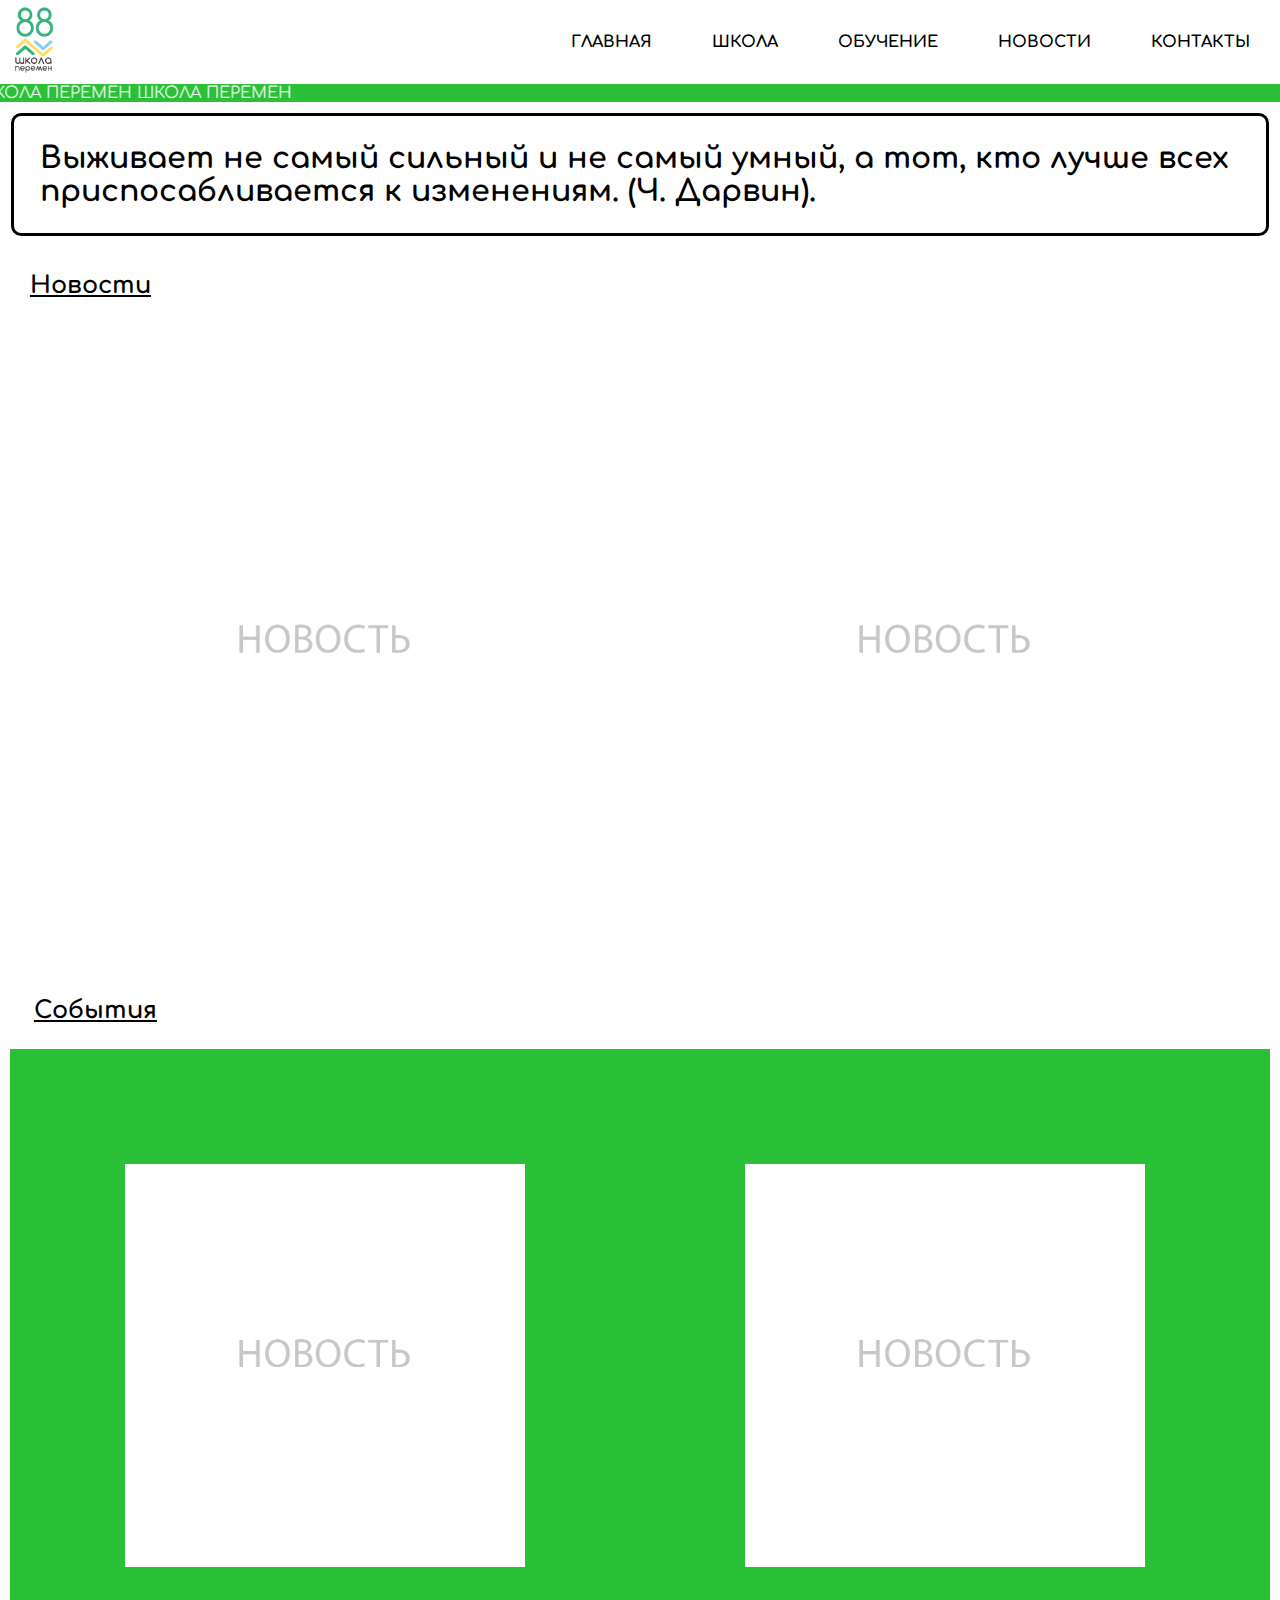
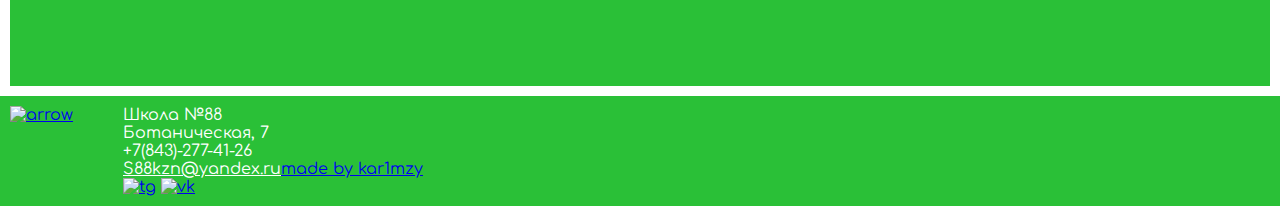
==== index.html @ 66fb847b "Update index.html" ====
<!DOCTYPE html>
<html lang="en">
<head>
    <meta charset="UTF-8">
    <meta name="viewport" content="width=device-width, initial-scale=1.0">
    <title>Школа Перемен</title>
    <link rel="stylesheet" href="style.css">
    <link rel="shortcut icon" href="Логотип — копия 3.png">
    <link rel="preconnect" href="https://fonts.googleapis.com">
<link rel="preconnect" href="https://fonts.gstatic.com" crossorigin>
<link href="https://fonts.googleapis.com/css2?family=Comfortaa:wght@300..700&display=swap" rel="stylesheet">
</head>
<body>
    <section class="header__wrap">
        <header class="header">
            <a href="#">
                <img src="Логотип.png" class="logo1" alt="logo">
            </a>
            <nav>
                <ul class="menu">
                    <li><a href="try.html">ГЛАВНАЯ</a></li>
                    <li><a href="school.html">ШКОЛА</a></li>
                    <li><a href="edu.html">ОБУЧЕНИЕ</a></li>
                    <li><a href="news.html">НОВОСТИ</a></li>
                    <li><a href="contacts.html">КОНТАКТЫ</a></li>
                </ul>
            </nav>
            <div class="menu__burger">
                <input type="checkbox" id="burger-checkbox" class="burger-checkbox">
                <label for="burger-checkbox" class="burger"></label>
                <ul class="menu-list">
                    <li><a href="index.html" class="menu-item">ГЛАВНАЯ</a><li>
                    <li><a href="school.html" class="menu-item">ШКОЛА</a><li>
                    <li><a href="edu.html" class="menu-item">ОБУЧЕНИЕ</a><li>                        
                    <li><a href="news.html" class="menu-item">НОВОСТИ</a><li>
                    <li><a href="contacts.html" class="menu-item">КОНТАКТЫ</a><li>
                </ul>
            </div>
        </header>
    </section>
    <div>
        <marquee direction="right" scrollamount="7" class="runline">ШКОЛА ПЕРЕМЕН ШКОЛА ПЕРЕМЕН ШКОЛА ПЕРЕМЕН ШКОЛА ПЕРЕМЕН ШКОЛА ПЕРЕМЕН ШКОЛА ПЕРЕМЕН ШКОЛА ПЕРЕМЕН ШКОЛА ПЕРЕМЕН ШКОЛА ПЕРЕМЕН ШКОЛА ПЕРЕМЕН ШКОЛА ПЕРЕМЕН ШКОЛА ПЕРЕМЕН ШКОЛА ПЕРЕМЕН ШКОЛА ПЕРЕМЕН ШКОЛА ПЕРЕМЕН ШКОЛА ПЕРЕМЕН </marquee>
    </div>
    <h1 class="quote">Выживает не самый сильный и не самый умный, а тот, кто лучше всех приспосабливается к изменениям. (Ч. Дарвин).</h1>
    <section class="news__name">
        <h2><a href="news.html" class="news_name">Новости</a></h2>
    </section>
    <div class="news">
            <a href="#" class="q"><img src="шаблон новостей.png" alt="новсти" class="news1"></a>          
            <a href="#" class="q"><img src="шаблон новостей.png" alt="новсти" class="news2"></a>
            <a href="#" class="q"><img src="шаблон новостей.png" alt="новсти" class="news3"></a>
    </div>
    <div class="adaptivny-slayder">
        <input type="radio" name="kadoves" id="slaid1" checked>
        <input type="radio" name="kadoves" id="slaid2">
        <input type="radio" name="kadoves" id="slaid3">
        
    <div class="kadoves">
        <label for="slaid1"></label>
        <label for="slaid2"></label>
        <label for="slaid3"></label>
    </div>
        
    <div class="adaptivny-slayder-lasekun">
    <div class="abusteku-deagulus">
        <img src="шаблон новостей.png">
        <img src="шаблон новостей.png">  
        <img src="шаблон новостей.png">
    </div>
    </div>
    </div>
    <section class="events">
    <h2><a href="events.html" class="events">События</a></h2> 
    </section>
        <div class="events-items">
            <a href="#" class="q"><img src="шаблон новостей.png" alt="новсти" class="news1"></a>          
            <a href="#" class="q"><img src="шаблон новостей.png" alt="новсти" class="news2"></a>
            <a href="#" class="q"><img src="шаблон новостей.png" alt="новсти" class="news3"></a>
    </div>
    <footer class="foot">
        <a href="#"><img src="270-2706619_arrow-up-in-a-circle-icon-up-arrow.png" alt="arrow" class="arrow"></a>
        <ul class="table">
        <li>Школа №88 <br></li>
        <li>Ботаническая, 7</li>
        <li>+7(843)-277-41-26</li>
        <li><a href="mailto:S88kzn@yandex.ru" class="mail">S88kzn@yandex.ru</a><a href="https://kwork.ru/user/kar1mzy" class="made">made by kar1mzy</a></li>
        <li><a href="https://t.me/school88kzn" class="tg"><img src="kak-nastroit-proxy-telegram-1.png" alt="tg" class="tg-img"></a>
            <a href="https://vk.com/school88_kzn" class="vk"><img src="398-3982481_pop-vk-vkontakte-icon-icon-pop-vk-vkontakte-icon-icon.png" alt="vk" class="vk-img"></a></li>
        </ul>
    </footer>
</body>
</html>
---- style.css ----
body {
  font-family: "Comfortaa", sans-serif;
}

 .comfortaa-<uniquifier> {
  font-family: "Comfortaa", sans-serif;
  font-optical-sizing: auto;
  font-weight: <weight>;
  font-style: normal;
}

* {
    padding: 0;
    margin: 0;
}

@font-face {
    font-family: Comforta-bold;
    src: url(Comfortaa-Bold.ttf);
}

@font-face {
    font-family: Comfortaa-Regular;
    src: url(Comfortaa-Regular.ttf);
}

@font-face {
    font-family: Comfortaa-Light;
    src: url(Comfortaa-Light.ttf);
}

.header {
    display: flex;
    justify-content: space-between;
    align-items: center;
    padding: 0px 0px;
    box-sizing: border-box;
    background-color: transparent;
    position: sticky;
}



.logo1 {
    width: 50px;
    padding-left: 10px;
}

* {
    padding: 0; margin: 0;
}

.menu {
    color: rgb(255, 255, 255);
    font-weight: bold;
    display: flex;
    list-style: none; 

}

.menu li{
    margin: 30px;
}

.menu li a{
    color: rgb(0, 0, 0);
    text-decoration: none;
}

.menu li a:hover{
    color: rgb(42, 192, 55);
}

.runline {
    background-color: rgb(42, 192, 55);
    display: flex;
    background-size: auto;
    color: rgb(255, 255, 255);
}

.quote {
    border: black;
    padding: 2%;
    font-size: 30px;
    margin: 11px;
    border: medium solid black;
    border-radius: 10px;
}

.quote:hover {
color: rgb(42, 192, 55);
}

@media (max-width:768px) {
    .quote {
        font-size: 20px;
    }
}


h2 a:hover {
    color: rgb(42, 192, 55);
    text-decoration: none;
}

.news__name {
    padding: 25px;
    margin: 5px;
}

h2 a{
    text-decoration: underline;
    color: black;
}


.news {
    padding: 5px;
    margin: 10px;
    display: flex;
}

.news1 {
    width: 400px;
    margin: 110px;
}

@media (max-width: 576px) {
    .news1 {
        width: 350px;
    }

    .news2 {
        display: none;
    }
}


.news2 {
    width: 400px;
    margin: 110px;
}

@media (max-width: 576px) {
    .news2 {
        width: 200px;
        
    }
}


.news3 {
    width: 400px;
    margin: 110px;
}

@media (max-width: 576px) {
    .news3 {
        width: 200px;
    }
}

.news4 {
    width: 400px;
}

@media (max-width: 576px) {
    .news4 {
        width: 200px;
    }
}

.burger-checkbox {
    position: absolute;
    visibility: hidden;
  }
  .burger {
    position: relative;
    z-index: 1;
    cursor: pointer;
    display: block;
    position: relative;
    border: none;
    background: transparent;
    width: 40px;
    height: 26px;
  }
  .burger::before,
  .burger::after {
    content: '';
    left: 0;
    position: absolute;
    display: block;
    width: 100%;
    height: 4px;
    border-radius: 10px;
    background: #000000;
  }
  .burger::before {
    top: 0;
    box-shadow: 0 11px 0 #000;
    transition: box-shadow .3s .15s, top .3s .15s, transform .3s;
  }
  .burger::after {
    bottom: 0;
    transition: bottom .3s .15s, transform .3s;
  }
  .burger-checkbox:checked + .burger::before {
    top: 11px;
    transform: rotate(45deg);
    box-shadow: 0 6px 0 rgba(0,0,0,0);
    transition: box-shadow .15s, top .3s, transform .3s .15s;
  }
  .burger-checkbox:checked + .burger::after {
    bottom: 11px;
    transform: rotate(-45deg);
    transition: bottom .3s, transform .3s .15s;
  }
  .menu-list {
    top: 0;
    left: 0;
    position: absolute;
    gap: 12px;
    padding: 42px 0;
    margin: 0;
    background-color:  rgb(84,230,85);
    list-style-type: none;
    transform: translateX(-100%);
    transition: .5s;
    width: 200px;
    height: auto;
}
.menu-item {
    display: block;
    padding: 8px;
    color: white;
    font-size: 18px;
    text-align: center;
    text-decoration: none;
  }
  .menu-item:hover {
    background: rgba(255,255,255,.2)
  }
  .burger-checkbox:checked ~ .menu-list {
    transform: translateX(0);
  }

@media (max-width:992px)  {
    .menu {
        display: none;
    }

    .menu__burger {
        display: flex;
    }

    .menu-list {
        background-size: cover;

    }
}

@media (min-width:992px)  {
    .menu {
        display: flex;
    }

    .menu__burger {
        display: none;
    }
}

.adaptivny-slayder {
    position: relative;
    max-width: 280px;
    margin: 50px auto;
    box-shadow: 0 5px 10px -2px rgba(160, 154, 154, 0.75);
}

.adaptivny-slayder input[name="kadoves"] {
    display: none;
}

.kadoves {
    position: absolute;
    left: 0;
    bottom: -40px;
    text-align: center;
    width: 100%;
}

.kadoves label {
    display: inline-block;
    width: 8px;
    height: 8px;
    cursor: pointer;   
    margin: 0 3px;
    box-shadow: 0 0 2px 0 rgba(0, 0, 0, .8);
    border-radius: 50%;
    border: 3px solid #000000;
    background-color: rgb(255, 255, 255);
}

#slaid1:checked~.kadoves label[for="slaid1"] {
    background-color: rgb(42, 192, 55);
}

#slaid2:checked~.kadoves label[for="slaid2"] {
    background-color: rgb(42, 192, 55);
}

#slaid3:checked~.kadoves label[for="slaid3"] {
    background-color: rgb(42, 192, 55);
}

.adaptivny-slayder-lasekun {
    overflow: hidden;
}

.abusteku-deagulus {
    display: flex;
    width: 100%;
    transition: all 0.5s;
}

.abusteku-deagulus img {
    width: 100%;
    flex-shrink:0;
}

#slaid1:checked~adaptivny-slayder-lasekun abusteku-deagulus {
    transform: translate(0);
}

#slaid2:checked~.adaptivny-slayder-lasekun .abusteku-deagulus {
    transform: translateX(-100%);
}

#slaid3:checked~.adaptivny-slayder-lasekun .abusteku-deagulus {
    transform: translateX(-200%);
}

@media (max-width:1200px) {
    .news {
        display: none;
    }

    .adaptivny-slayder {
        display: flex;
        width: 600px;
    }
}

@media (max-width:992px) {
    .news {
        display: none;
    }

    .adaptivny-slayder {
        display: flex;
        width: 800px;
    }
}

@media (min-width:1200px) {
    .news {
        display: flex;
    }

    .adaptivny-slayder {
        display: none;
    }
}

.events {
    padding: 15px;
    margin: 2px;
}

.events:hover {
    text-decoration: none;
    color: rgb(42, 192, 55);
}

.events-list {
    background-color: rgb(42, 192, 55);
    display: flex ;
    list-style-type:none ;
    padding: 10px;
    margin: 10px;
    font-size: 50px;
}

.event-item {
    color: black;
    text-decoration: none;
    margin-left: 365px;
    font-size: 30px;
    width: 100px;
}

.event-item:hover {
    text-decoration: underline;
}

.events-items {
    padding: 5px;
    margin: 10px;
    display: flex;
    background-color: rgb(42, 192, 55);
}

@media (max-width: 576px) {
    .news1 {
        width: 100px;
        margin: 35px;
    }

    .news2 {
        width: 100px;  
        margin: 35px;
    }

    .news3 {
        width: 100px;
        margin: 45px;
        display: none;
    }
}

.foot {
    background-color: rgb(42, 192, 55);
    padding: 10px;
    display: flex;
}

.table {
    list-style-type: none;
    color:white;
    margin-left: 50px;
}

.arrow {
    width: 70px;
}

.mail {
    color: rgb(255, 255, 255);
}

.mail:hover {
    text-decoration: none;
}

@media (max-width: 576px) {
    .table {
        font-size: 10px;
        margin-left: 0px;
    }

    .arrow {
        width: 40px;

    }

  .made {
  margin-left: 50px;
}

.made {
    margin-left: 1400px;
    color: rgb(181, 189, 196);
    text-decoration: none;
}

.made:hover {
    color: white;
}

@media (max-width:992px) {
    .made {
        margin-left: 100px;
    }
}

.tg-img {
    width: 10px;
    margin-left: -10px;
    padding: 5px;
  display:none;
}

.vk-img {
    width: 10px;
    margin-left: -10px;
    padding: 10px;
  display: none;
}

@media (max-width:576px) {
    .vk-img {
        width:20px;
        padding: 5px;
        
    }

    .tg-img {
        width: 15px;
        margin-left: -5px;
    }
}
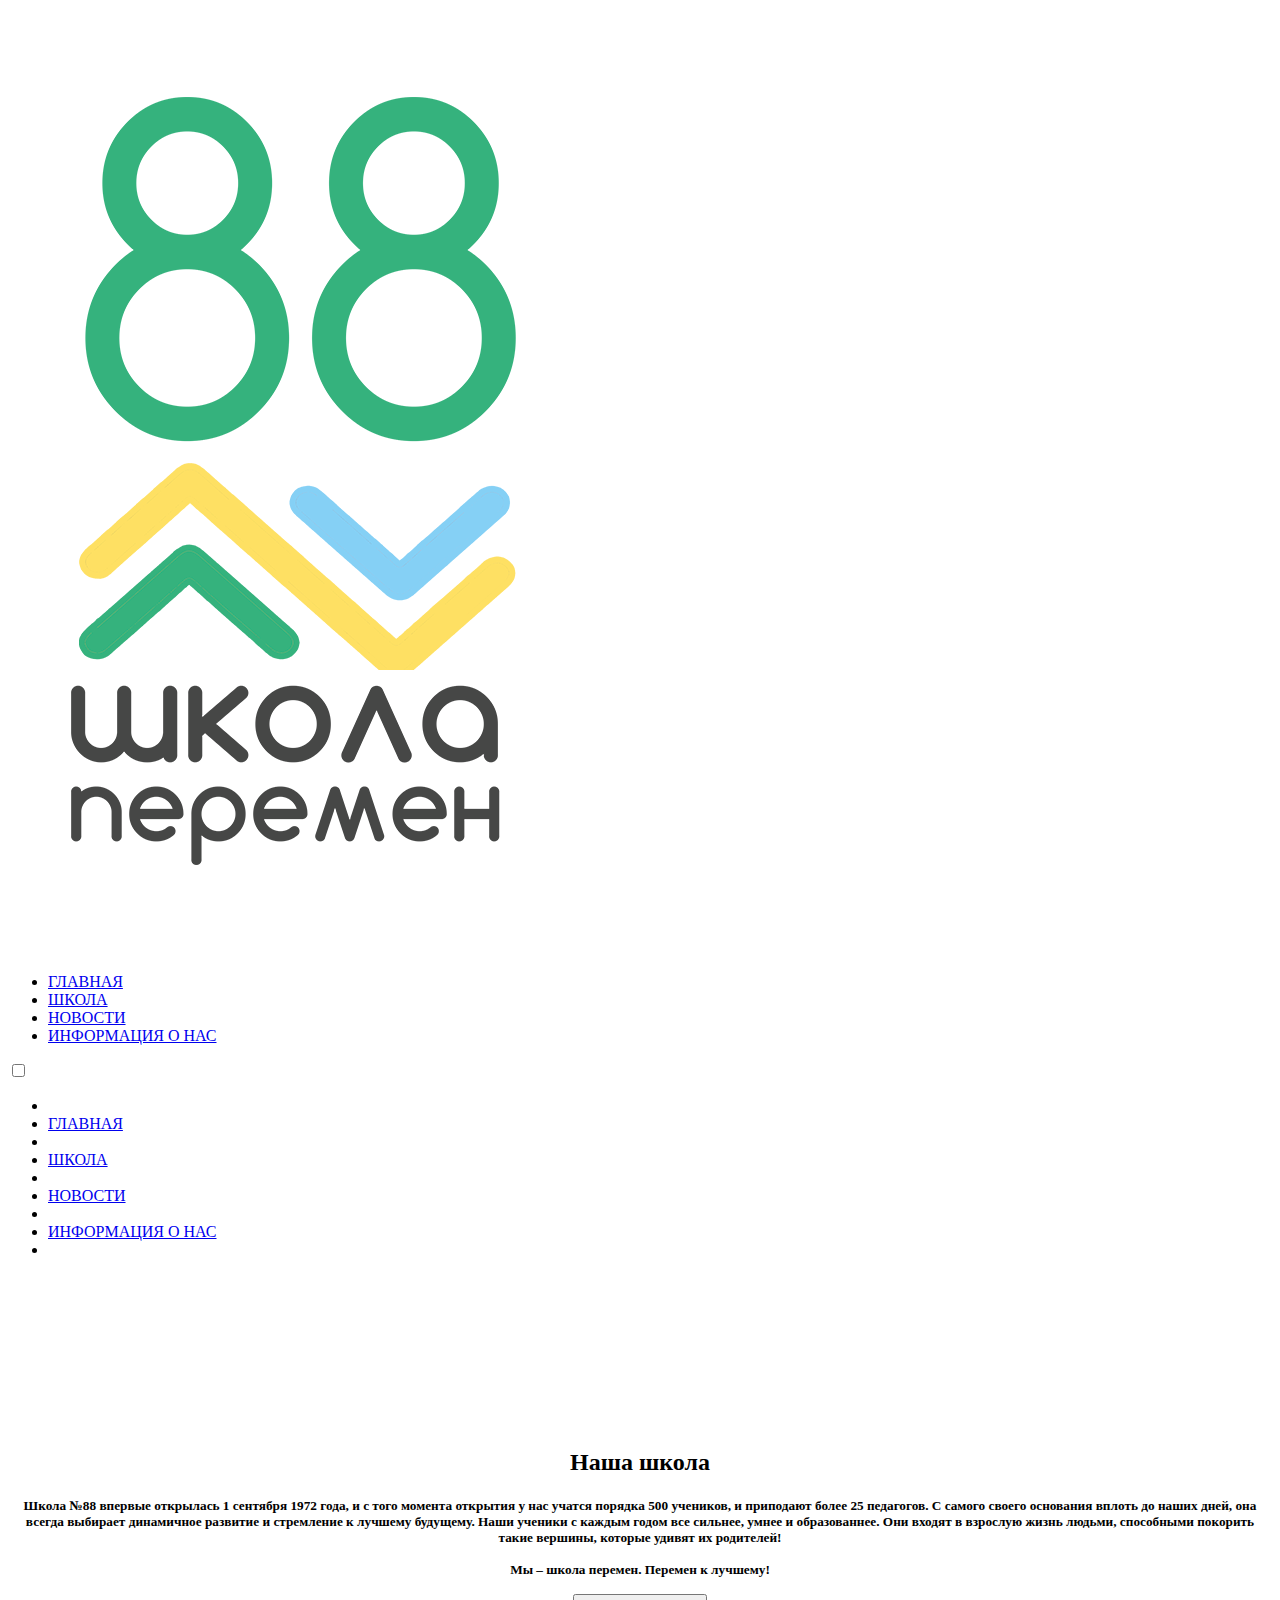
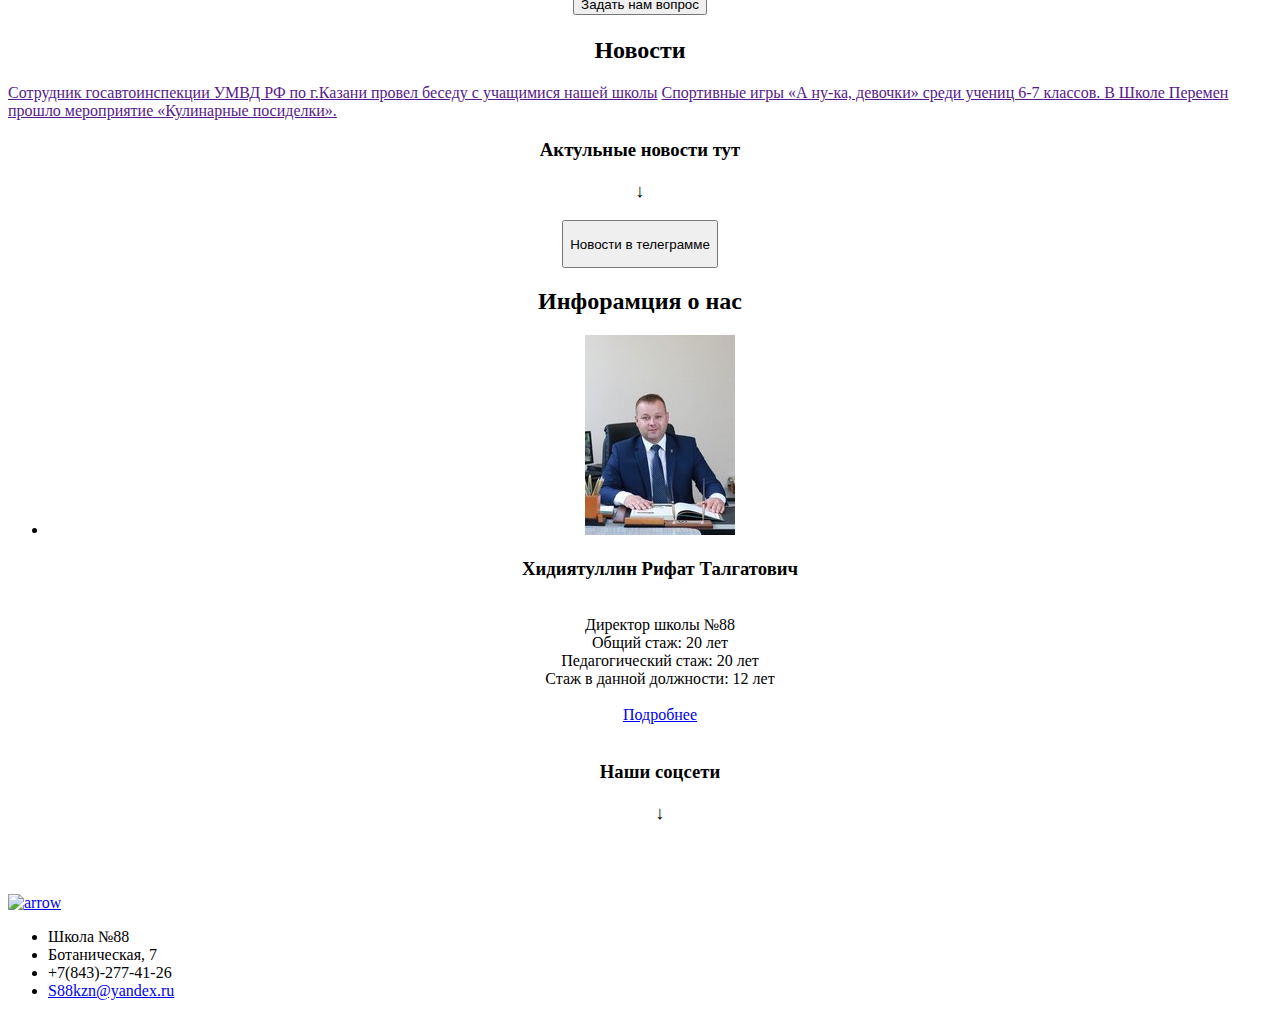
==== commit 62e9d5ab: "Update index.html" ====
--- a/index.html
+++ b/index.html
@@ -4,88 +4,105 @@
     <meta charset="UTF-8">
     <meta name="viewport" content="width=device-width, initial-scale=1.0">
     <title>Школа Перемен</title>
-    <link rel="stylesheet" href="style.css">
+    <link rel="stylesheet" href="try.css">
     <link rel="shortcut icon" href="Логотип — копия 3.png">
     <link rel="preconnect" href="https://fonts.googleapis.com">
 <link rel="preconnect" href="https://fonts.gstatic.com" crossorigin>
 <link href="https://fonts.googleapis.com/css2?family=Comfortaa:wght@300..700&display=swap" rel="stylesheet">
 </head>
 <body>
-    <section class="header__wrap">
+    <section class="header__wrap"> 
         <header class="header">
-            <a href="#">
+            <a href="index.html">
                 <img src="Логотип.png" class="logo1" alt="logo">
             </a>
             <nav>
                 <ul class="menu">
-                    <li><a href="try.html">ГЛАВНАЯ</a></li>
-                    <li><a href="school.html">ШКОЛА</a></li>
-                    <li><a href="edu.html">ОБУЧЕНИЕ</a></li>
-                    <li><a href="news.html">НОВОСТИ</a></li>
-                    <li><a href="contacts.html">КОНТАКТЫ</a></li>
+                    <li><a href="index.html">ГЛАВНАЯ</a></li>
+                    <li><a href="#school">ШКОЛА</a></li>
+                    <li><a href="#news">НОВОСТИ</a></li>
+                    <li><a href="#info">ИНФОРМАЦИЯ О НАС</a></li>
                 </ul>
             </nav>
             <div class="menu__burger">
                 <input type="checkbox" id="burger-checkbox" class="burger-checkbox">
                 <label for="burger-checkbox" class="burger"></label>
                 <ul class="menu-list">
+                    <li><a href="index.html" class="menu-item"><img src="IMG_9906.PNG" alt="" class="burger-logo"></a></li>
                     <li><a href="index.html" class="menu-item">ГЛАВНАЯ</a><li>
-                    <li><a href="school.html" class="menu-item">ШКОЛА</a><li>
-                    <li><a href="edu.html" class="menu-item">ОБУЧЕНИЕ</a><li>                        
-                    <li><a href="news.html" class="menu-item">НОВОСТИ</a><li>
-                    <li><a href="contacts.html" class="menu-item">КОНТАКТЫ</a><li>
+                    <li><a href="#school" class="menu-item">ШКОЛА</a><li>
+                    <li><a href="#news" class="menu-item">НОВОСТИ</a><li>
+                    <li><a href="#info" class="menu-item">ИНФОРМАЦИЯ О НАС</a><li>                        
                 </ul>
             </div>
         </header>
     </section>
-    <div>
-        <marquee direction="right" scrollamount="7" class="runline">ШКОЛА ПЕРЕМЕН ШКОЛА ПЕРЕМЕН ШКОЛА ПЕРЕМЕН ШКОЛА ПЕРЕМЕН ШКОЛА ПЕРЕМЕН ШКОЛА ПЕРЕМЕН ШКОЛА ПЕРЕМЕН ШКОЛА ПЕРЕМЕН ШКОЛА ПЕРЕМЕН ШКОЛА ПЕРЕМЕН ШКОЛА ПЕРЕМЕН ШКОЛА ПЕРЕМЕН ШКОЛА ПЕРЕМЕН ШКОЛА ПЕРЕМЕН ШКОЛА ПЕРЕМЕН ШКОЛА ПЕРЕМЕН </marquee>
+    
+    <section class="about-school">
+        <video src="IMG_4083.MOV" autoplay muted poster="photo_2024-03-08_14-00-41.jpg"></video>
+    </section>
+    <section class="sch-headline" id="school">
+        <center><h2 class="sch-name">Наша школа</h2></center>
+    </section>
+    <section class="sch-ph">
+        <center><h5 class="history">Школа №88 впервые открылась 1 сентября 1972 года, и с того момента открытия у нас учатся порядка 500 учеников, и приподают более 25 педагогов.
+            С самого своего основания вплоть до наших дней, она всегда выбирает динамичное развитие и стремление к лучшему будущему.
+            
+            Наши ученики с каждым годом все сильнее, умнее и образованнее.
+            Они входят в взрослую жизнь людьми, способными покорить такие вершины, которые удивят их родителей! <br> <br>
+            
+            Мы – школа перемен.
+            Перемен к лучшему! <br> <br><a href="mailto:S88kzn@yandex.ru" class="ask-link"><button class="ask">Задать нам вопрос</button></a></h5></center>
+    </section>
+    <section class="news-headline">
+    <center><h2 class="news-name" id="news">Новости</h2></center>
+    </section>
+    <div class="news-table">
+        <a href="" class="news-link"><img src="photo_2024-03-09_18-34-15.jpg" alt="" class="news">Сотрудник госавтоинспекции УМВД РФ по г.Казани провел беседу с учащимися нашей школы</a>
+        <a href="" class="news-link"><img src="photo_2024-03-09_18-32-41.jpg" alt="" class="news">Спортивные игры «А ну-ка, девочки» среди учениц 6-7 классов. </a>
+        <a href="" class="news-link"><img src="photo_2024-03-09_18-33-48.jpg" alt="" class="news">В Школе Перемен прошло мероприятие «Кулинарные посиделки».</a>
     </div>
-    <h1 class="quote">Выживает не самый сильный и не самый умный, а тот, кто лучше всех приспосабливается к изменениям. (Ч. Дарвин).</h1>
-    <section class="news__name">
-        <h2><a href="news.html" class="news_name">Новости</a></h2>
+    <section class="link-news-name">
+        <center><h3>Актульные новости тут <br><h3 class="arrow-down">↓</h3></h3></center> 
+            </section>
+    <section class="button">
+        <center><a href="https://t.me/school88kzn">
+        <button class="tg-news">
+            <p class="button-text">Новости в телеграмме</p>
+        </button>
+        </a></center>
     </section>
-    <div class="news">
-            <a href="#" class="q"><img src="шаблон новостей.png" alt="новсти" class="news1"></a>          
-            <a href="#" class="q"><img src="шаблон новостей.png" alt="новсти" class="news2"></a>
-            <a href="#" class="q"><img src="шаблон новостей.png" alt="новсти" class="news3"></a>
-    </div>
-    <div class="adaptivny-slayder">
-        <input type="radio" name="kadoves" id="slaid1" checked>
-        <input type="radio" name="kadoves" id="slaid2">
-        <input type="radio" name="kadoves" id="slaid3">
-        
-    <div class="kadoves">
-        <label for="slaid1"></label>
-        <label for="slaid2"></label>
-        <label for="slaid3"></label>
-    </div>
-        
-    <div class="adaptivny-slayder-lasekun">
-    <div class="abusteku-deagulus">
-        <img src="шаблон новостей.png">
-        <img src="шаблон новостей.png">  
-        <img src="шаблон новостей.png">
-    </div>
-    </div>
-    </div>
-    <section class="events">
-    <h2><a href="events.html" class="events">События</a></h2> 
+        <section class="info-headline">
+        <center><h2 class="contacts-name" id="info">Инфорамция о нас</h2></center>
     </section>
-        <div class="events-items">
-            <a href="#" class="q"><img src="шаблон новостей.png" alt="новсти" class="news1"></a>          
-            <a href="#" class="q"><img src="шаблон новостей.png" alt="новсти" class="news2"></a>
-            <a href="#" class="q"><img src="шаблон новостей.png" alt="новсти" class="news3"></a>
-    </div>
-    <footer class="foot">
+    <section class="info">
+        <center>
+        <ul class="table-info">
+            <li><img src="93662.jpg" alt="director" class="boss-img">
+            <h3>Хидиятуллин Рифат Талгатович</h3> <br>
+            Директор школы №88 <br>
+            Общий стаж:
+                20 лет <br>
+                
+                Педагогический стаж:
+                20 лет <br>
+                
+                Стаж в данной должности:
+                12 лет <br> <br>
+                <a href="https://edu.tatar.ru/priv/page2383.htm/page2607233.htm" class="more">Подробнее</a></li> <br>
+                <h3 class="soc-headline">Наши соцсети</h3>
+                <h3 class="ar-dwn">↓</h3> <br> 
+                <a href="https://t.me/school88kzn" class="tg-link"><img src="kak-nastroit-proxy-telegram-1.png" alt="" class="tg-img"></a>
+                <a href="https://vk.com/school88_kzn" class="vk-link"><img src="398-3982481_pop-vk-vkontakte-icon-icon-pop-vk-vkontakte-icon-icon.png" alt="" class="vk-img"></a>
+            </ul>
+    </section>
+    <footer class="foot" id="foot">
         <a href="#"><img src="270-2706619_arrow-up-in-a-circle-icon-up-arrow.png" alt="arrow" class="arrow"></a>
         <ul class="table">
         <li>Школа №88 <br></li>
-        <li>Ботаническая, 7</li>
+        <li>Ботаническая, 7 </li>
         <li>+7(843)-277-41-26</li>
-        <li><a href="mailto:S88kzn@yandex.ru" class="mail">S88kzn@yandex.ru</a><a href="https://kwork.ru/user/kar1mzy" class="made">made by kar1mzy</a></li>
-        <li><a href="https://t.me/school88kzn" class="tg"><img src="kak-nastroit-proxy-telegram-1.png" alt="tg" class="tg-img"></a>
-            <a href="https://vk.com/school88_kzn" class="vk"><img src="398-3982481_pop-vk-vkontakte-icon-icon-pop-vk-vkontakte-icon-icon.png" alt="vk" class="vk-img"></a></li>
+        <li><a href="mailto:S88kzn@yandex.ru" class="mail">S88kzn@yandex.ru</a></li>
         </ul>
     </footer>
 </body>
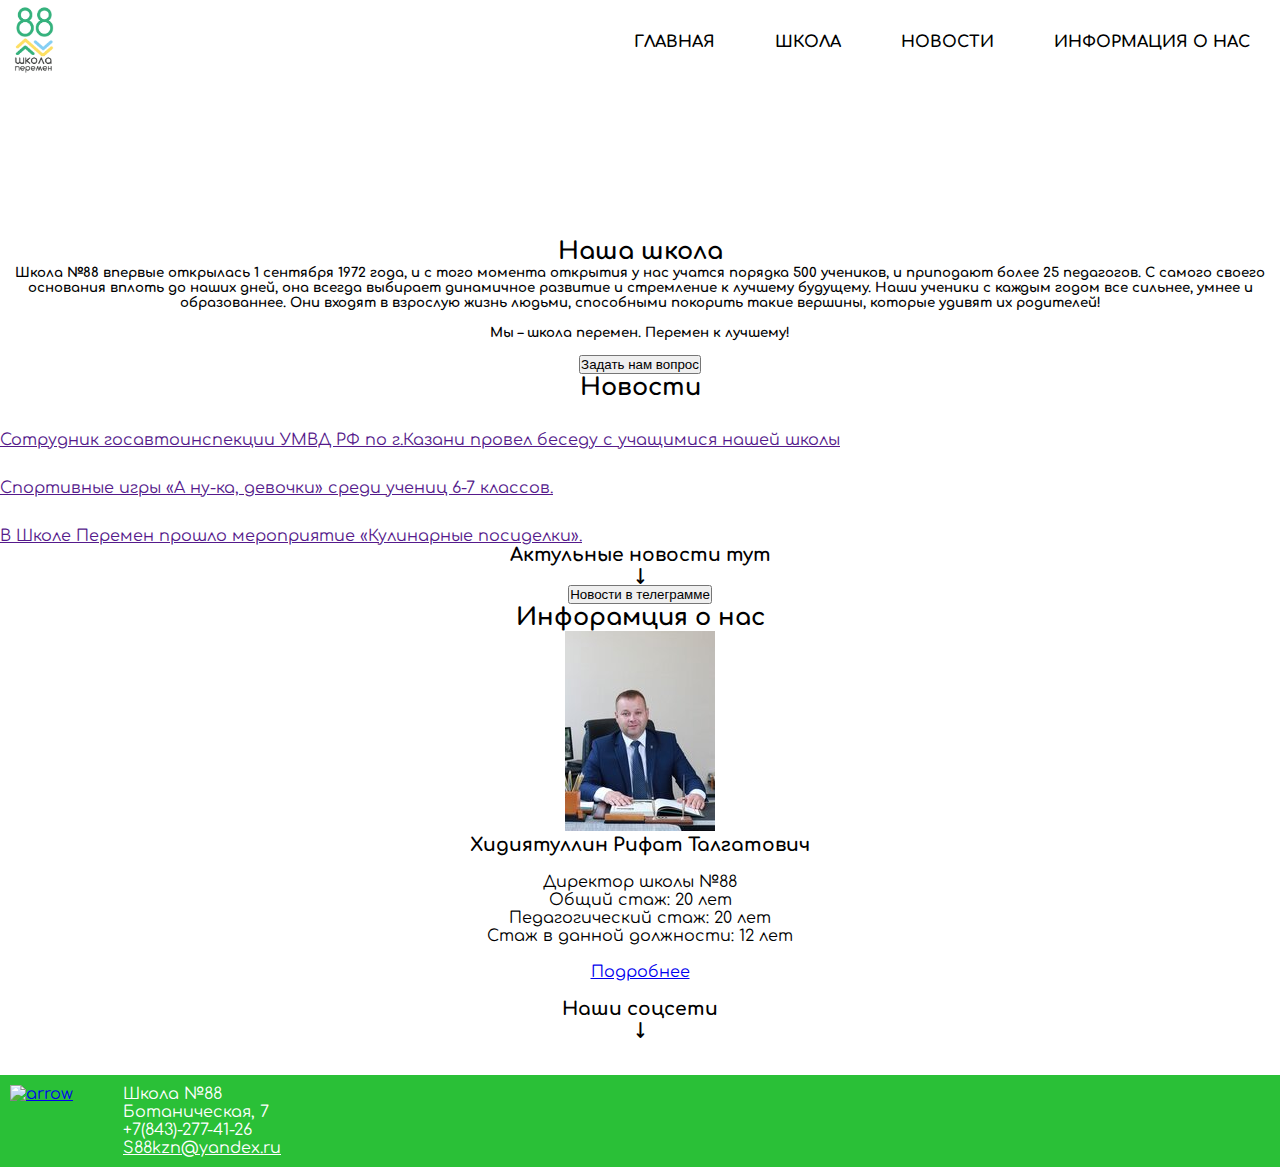
==== commit 59260cbc: "Update index.html" ====
--- a/index.html
+++ b/index.html
@@ -4,7 +4,7 @@
     <meta charset="UTF-8">
     <meta name="viewport" content="width=device-width, initial-scale=1.0">
     <title>Школа Перемен</title>
-    <link rel="stylesheet" href="try.css">
+    <link rel="stylesheet" href="style.css">
     <link rel="shortcut icon" href="Логотип — копия 3.png">
     <link rel="preconnect" href="https://fonts.googleapis.com">
 <link rel="preconnect" href="https://fonts.gstatic.com" crossorigin>
--- a/style.css
+++ b/style.css
@@ -0,0 +1,514 @@
+body {
+  font-family: "Comfortaa", sans-serif;
+}
+
+ .comfortaa-<uniquifier> {
+  font-family: "Comfortaa", sans-serif;
+  font-optical-sizing: auto;
+  font-weight: <weight>;
+  font-style: normal;
+}
+
+* {
+    padding: 0;
+    margin: 0;
+}
+
+@font-face {
+    font-family: Comforta-bold;
+    src: url(Comfortaa-Bold.ttf);
+}
+
+@font-face {
+    font-family: Comfortaa-Regular;
+    src: url(Comfortaa-Regular.ttf);
+}
+
+@font-face {
+    font-family: Comfortaa-Light;
+    src: url(Comfortaa-Light.ttf);
+}
+
+.header {
+    display: flex;
+    justify-content: space-between;
+    align-items: center;
+    padding: 0px 0px;
+    box-sizing: border-box;
+    background-color: transparent;
+    position: sticky;
+}
+
+
+
+.logo1 {
+    width: 50px;
+    padding-left: 10px;
+}
+
+* {
+    padding: 0; margin: 0;
+}
+
+.menu {
+    color: rgb(255, 255, 255);
+    font-weight: bold;
+    display: flex;
+    list-style: none; 
+
+}
+
+.menu li{
+    margin: 30px;
+}
+
+.menu li a{
+    color: rgb(0, 0, 0);
+    text-decoration: none;
+}
+
+.menu li a:hover{
+    color: rgb(42, 192, 55);
+}
+
+.runline {
+    background-color: rgb(42, 192, 55);
+    display: flex;
+    background-size: auto;
+    color: rgb(255, 255, 255);
+}
+
+.quote {
+    border: black;
+    padding: 2%;
+    font-size: 30px;
+    margin: 11px;
+    border: medium solid black;
+    border-radius: 10px;
+}
+
+.quote:hover {
+color: rgb(42, 192, 55);
+}
+
+@media (max-width:768px) {
+    .quote {
+        font-size: 20px;
+    }
+}
+
+
+h2 a:hover {
+    color: rgb(42, 192, 55);
+    text-decoration: none;
+}
+
+.news__name {
+    padding: 25px;
+    margin: 5px;
+}
+
+h2 a{
+    text-decoration: underline;
+    color: black;
+}
+
+
+.news {
+    padding: 5px;
+    margin: 10px;
+    display: flex;
+}
+
+.news1 {
+    width: 400px;
+    margin: 110px;
+}
+
+@media (max-width: 576px) {
+    .news1 {
+        width: 350px;
+    }
+
+    .news2 {
+        display: none;
+    }
+}
+
+
+.news2 {
+    width: 400px;
+    margin: 110px;
+}
+
+@media (max-width: 576px) {
+    .news2 {
+        width: 200px;
+        
+    }
+}
+
+
+.news3 {
+    width: 400px;
+    margin: 110px;
+}
+
+@media (max-width: 576px) {
+    .news3 {
+        width: 200px;
+    }
+}
+
+.news4 {
+    width: 400px;
+}
+
+@media (max-width: 576px) {
+    .news4 {
+        width: 200px;
+    }
+}
+
+.burger-checkbox {
+    position: absolute;
+    visibility: hidden;
+  }
+  .burger {
+    position: relative;
+    z-index: 1;
+    cursor: pointer;
+    display: block;
+    position: relative;
+    border: none;
+    background: transparent;
+    width: 40px;
+    height: 26px;
+  }
+  .burger::before,
+  .burger::after {
+    content: '';
+    left: 0;
+    position: absolute;
+    display: block;
+    width: 100%;
+    height: 4px;
+    border-radius: 10px;
+    background: #000000;
+  }
+  .burger::before {
+    top: 0;
+    box-shadow: 0 11px 0 #000;
+    transition: box-shadow .3s .15s, top .3s .15s, transform .3s;
+  }
+  .burger::after {
+    bottom: 0;
+    transition: bottom .3s .15s, transform .3s;
+  }
+  .burger-checkbox:checked + .burger::before {
+    top: 11px;
+    transform: rotate(45deg);
+    box-shadow: 0 6px 0 rgba(0,0,0,0);
+    transition: box-shadow .15s, top .3s, transform .3s .15s;
+  }
+  .burger-checkbox:checked + .burger::after {
+    bottom: 11px;
+    transform: rotate(-45deg);
+    transition: bottom .3s, transform .3s .15s;
+  }
+  .menu-list {
+    top: 0;
+    left: 0;
+    position: absolute;
+    gap: 12px;
+    padding: 42px 0;
+    margin: 0;
+    background-color:  rgb(84,230,85);
+    list-style-type: none;
+    transform: translateX(-100%);
+    transition: .5s;
+    width: 200px;
+    height: auto;
+}
+.menu-item {
+    display: block;
+    padding: 8px;
+    color: white;
+    font-size: 18px;
+    text-align: center;
+    text-decoration: none;
+  }
+  .menu-item:hover {
+    background: rgba(255,255,255,.2)
+  }
+  .burger-checkbox:checked ~ .menu-list {
+    transform: translateX(0);
+  }
+
+@media (max-width:992px)  {
+    .menu {
+        display: none;
+    }
+
+    .menu__burger {
+        display: flex;
+    }
+
+    .menu-list {
+        background-size: cover;
+
+    }
+}
+
+@media (min-width:992px)  {
+    .menu {
+        display: flex;
+    }
+
+    .menu__burger {
+        display: none;
+    }
+}
+
+.adaptivny-slayder {
+    position: relative;
+    max-width: 280px;
+    margin: 50px auto;
+    box-shadow: 0 5px 10px -2px rgba(160, 154, 154, 0.75);
+}
+
+.adaptivny-slayder input[name="kadoves"] {
+    display: none;
+}
+
+.kadoves {
+    position: absolute;
+    left: 0;
+    bottom: -40px;
+    text-align: center;
+    width: 100%;
+}
+
+.kadoves label {
+    display: inline-block;
+    width: 8px;
+    height: 8px;
+    cursor: pointer;   
+    margin: 0 3px;
+    box-shadow: 0 0 2px 0 rgba(0, 0, 0, .8);
+    border-radius: 50%;
+    border: 3px solid #000000;
+    background-color: rgb(255, 255, 255);
+}
+
+#slaid1:checked~.kadoves label[for="slaid1"] {
+    background-color: rgb(42, 192, 55);
+}
+
+#slaid2:checked~.kadoves label[for="slaid2"] {
+    background-color: rgb(42, 192, 55);
+}
+
+#slaid3:checked~.kadoves label[for="slaid3"] {
+    background-color: rgb(42, 192, 55);
+}
+
+.adaptivny-slayder-lasekun {
+    overflow: hidden;
+}
+
+.abusteku-deagulus {
+    display: flex;
+    width: 100%;
+    transition: all 0.5s;
+}
+
+.abusteku-deagulus img {
+    width: 100%;
+    flex-shrink:0;
+}
+
+#slaid1:checked~adaptivny-slayder-lasekun abusteku-deagulus {
+    transform: translate(0);
+}
+
+#slaid2:checked~.adaptivny-slayder-lasekun .abusteku-deagulus {
+    transform: translateX(-100%);
+}
+
+#slaid3:checked~.adaptivny-slayder-lasekun .abusteku-deagulus {
+    transform: translateX(-200%);
+}
+
+@media (max-width:1200px) {
+    .news {
+        display: none;
+    }
+
+    .adaptivny-slayder {
+        display: flex;
+        width: 600px;
+    }
+}
+
+@media (max-width:992px) {
+    .news {
+        display: none;
+    }
+
+    .adaptivny-slayder {
+        display: flex;
+        width: 800px;
+    }
+}
+
+@media (min-width:1200px) {
+    .news {
+        display: flex;
+    }
+
+    .adaptivny-slayder {
+        display: none;
+    }
+}
+
+.events {
+    padding: 15px;
+    margin: 2px;
+}
+
+.events:hover {
+    text-decoration: none;
+    color: rgb(42, 192, 55);
+}
+
+.events-list {
+    background-color: rgb(42, 192, 55);
+    display: flex ;
+    list-style-type:none ;
+    padding: 10px;
+    margin: 10px;
+    font-size: 50px;
+}
+
+.event-item {
+    color: black;
+    text-decoration: none;
+    margin-left: 365px;
+    font-size: 30px;
+    width: 100px;
+}
+
+.event-item:hover {
+    text-decoration: underline;
+}
+
+.events-items {
+    padding: 5px;
+    margin: 10px;
+    display: flex;
+    background-color: rgb(42, 192, 55);
+}
+
+@media (max-width: 576px) {
+    .news1 {
+        width: 100px;
+        margin: 35px;
+    }
+
+    .news2 {
+        width: 100px;  
+        margin: 35px;
+    }
+
+    .news3 {
+        width: 100px;
+        margin: 45px;
+        display: none;
+    }
+}
+
+.foot {
+    background-color: rgb(42, 192, 55);
+    padding: 10px;
+    display: flex;
+}
+
+.table {
+    list-style-type: none;
+    color:white;
+    margin-left: 50px;
+}
+
+.arrow {
+    width: 70px;
+}
+
+.mail {
+    color: rgb(255, 255, 255);
+}
+
+.mail:hover {
+    text-decoration: none;
+}
+
+@media (max-width: 576px) {
+    .table {
+        font-size: 10px;
+        margin-left: 0px;
+    }
+
+    .arrow {
+        width: 40px;
+
+    }
+
+  .made {
+  margin-left: 50px;
+}
+
+.made {
+    margin-left: 1400px;
+    color: rgb(181, 189, 196);
+    text-decoration: none;
+}
+
+.made:hover {
+    color: white;
+}
+
+@media (max-width:992px) {
+    .made {
+        margin-left: 100px;
+    }
+}
+
+.tg-img {
+    width: 10px;
+    margin-left: -10px;
+    padding: 5px;
+  display:none;
+}
+
+.vk-img {
+    width: 10px;
+    margin-left: -10px;
+    padding: 10px;
+  display: none;
+}
+
+@media (max-width:576px) {
+    .vk-img {
+        width:20px;
+        padding: 5px;
+        
+    }
+
+    .tg-img {
+        width: 15px;
+        margin-left: -5px;
+    }
+}
+
+
+
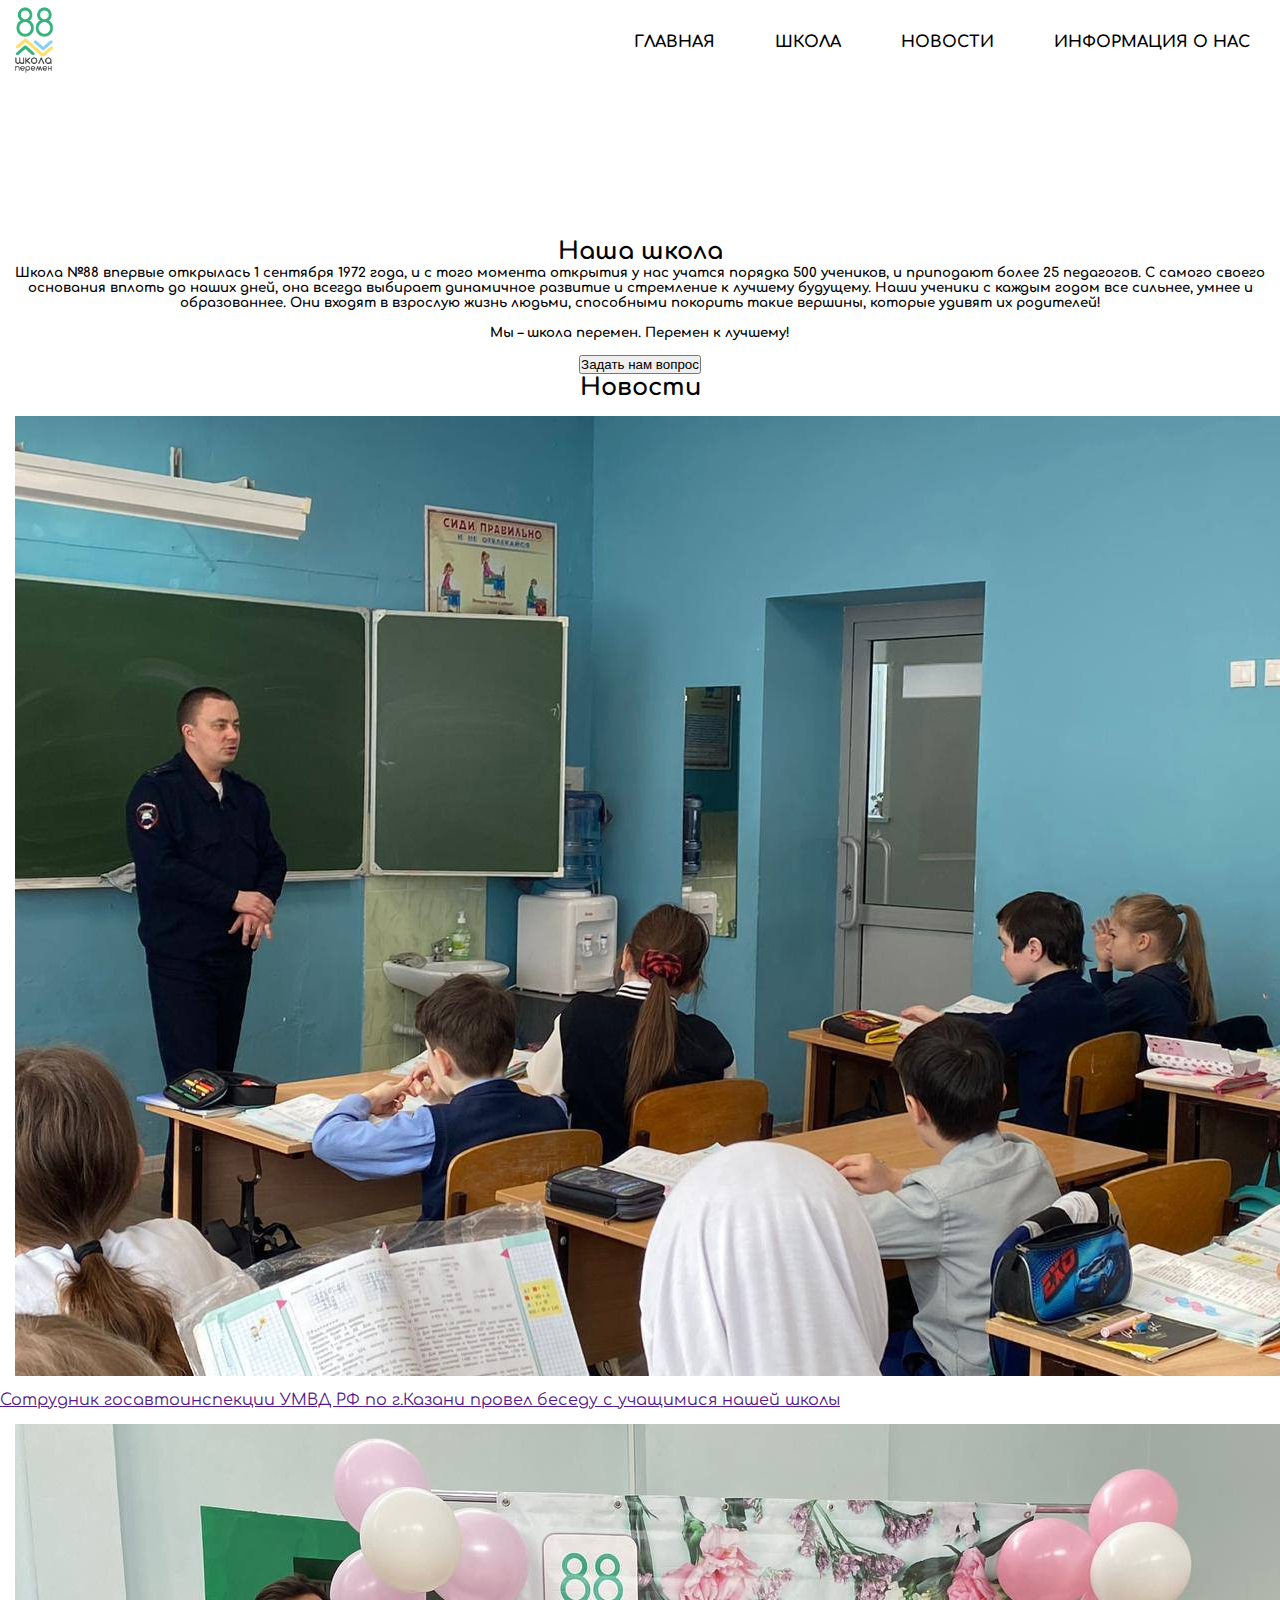
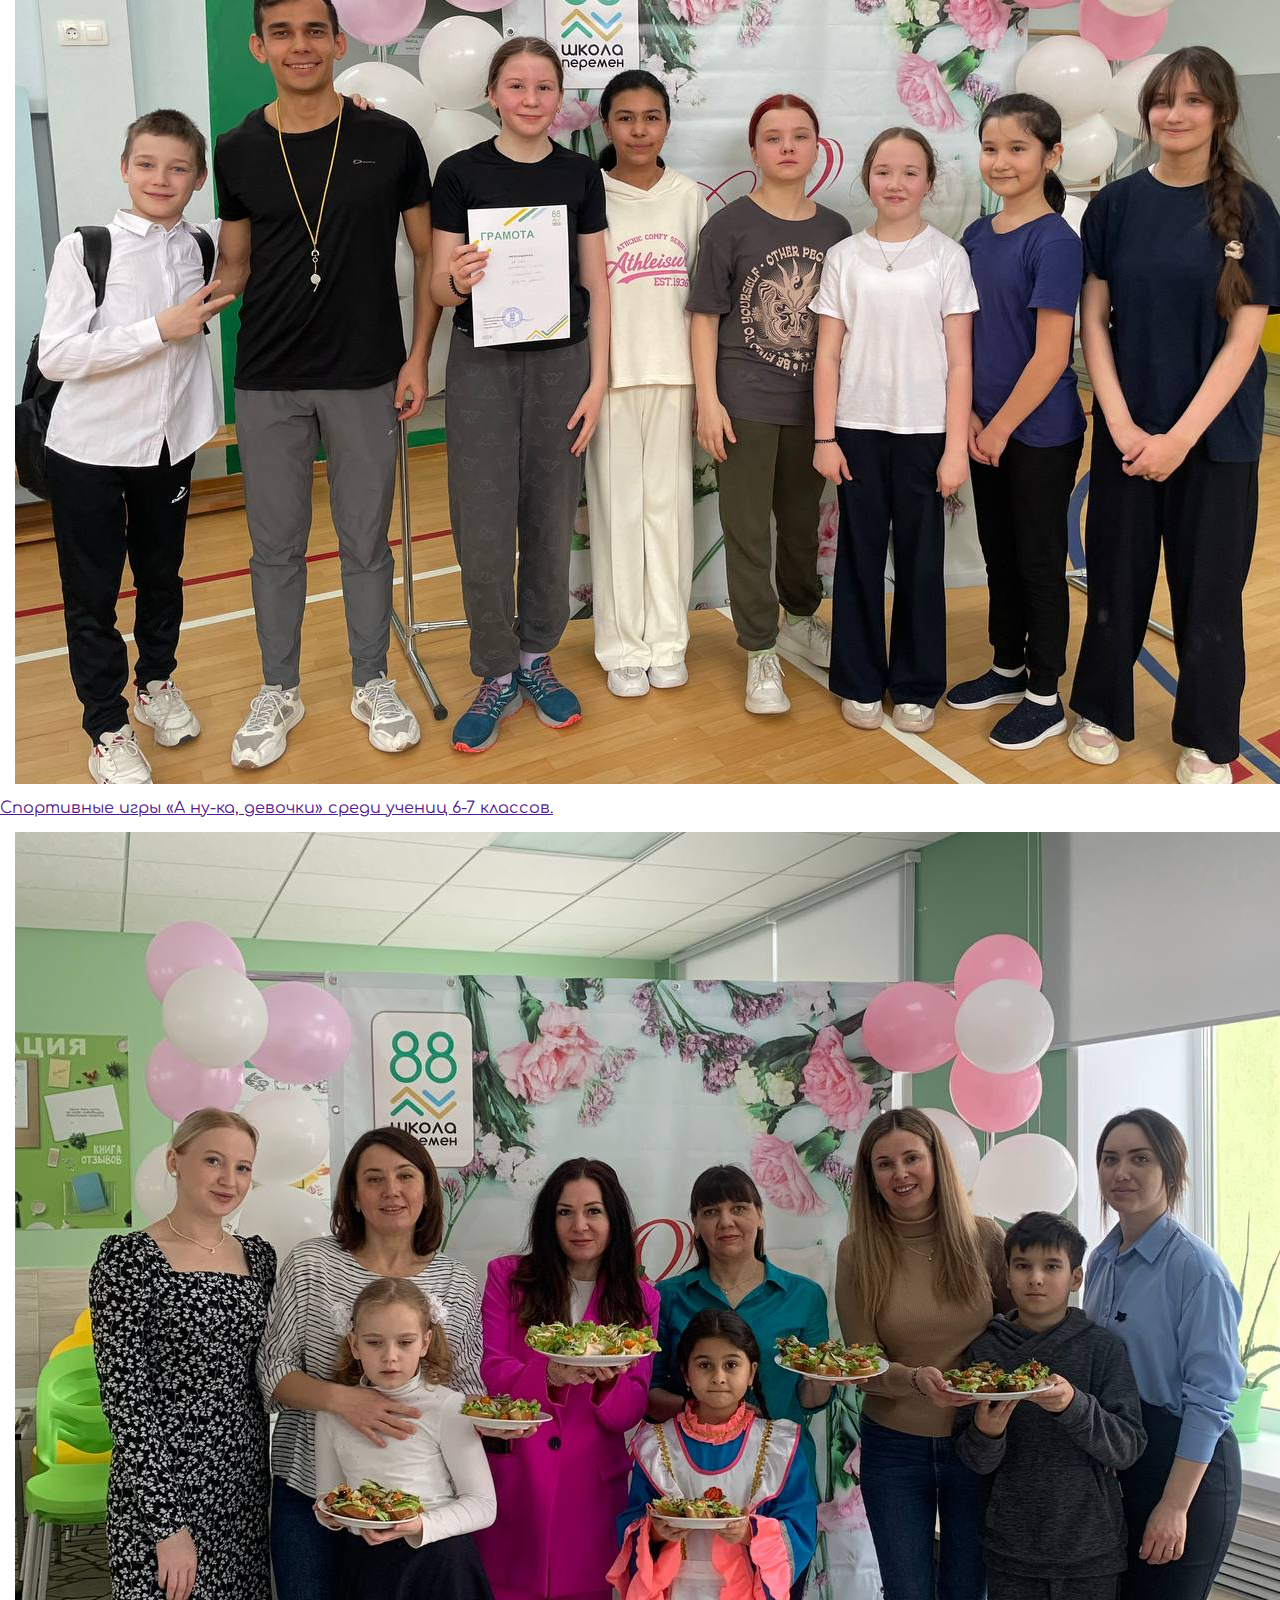
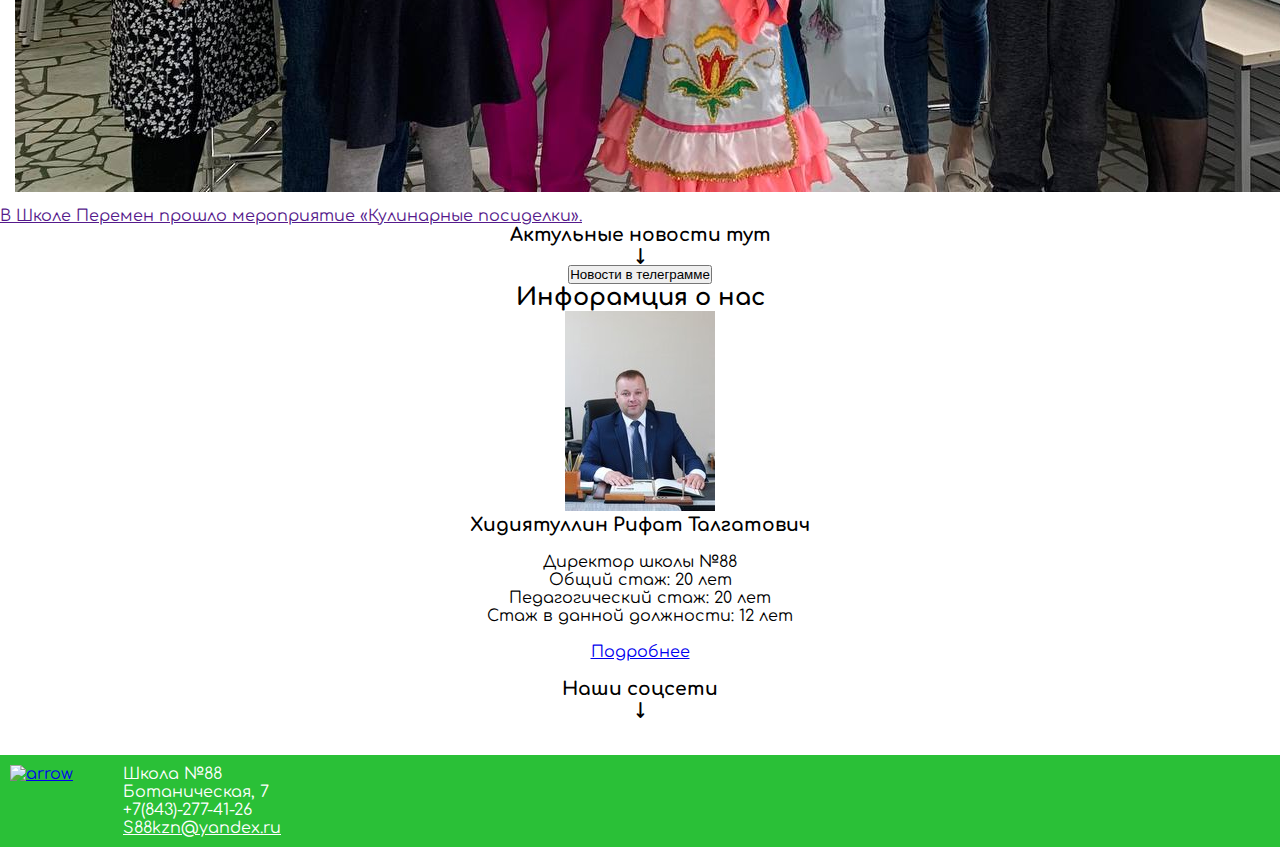
==== commit 1b166e55: "Update index.html" ====
--- a/index.html
+++ b/index.html
@@ -39,7 +39,7 @@
     </section>
     
     <section class="about-school">
-        <video src="IMG_4083.MOV" autoplay muted poster="photo_2024-03-08_14-00-41.jpg"></video>
+        <video src="IMG_9943.MOV" autoplay muted poster="photo_2024-03-08_14-00-41.jpg"></video>
     </section>
     <section class="sch-headline" id="school">
         <center><h2 class="sch-name">Наша школа</h2></center>
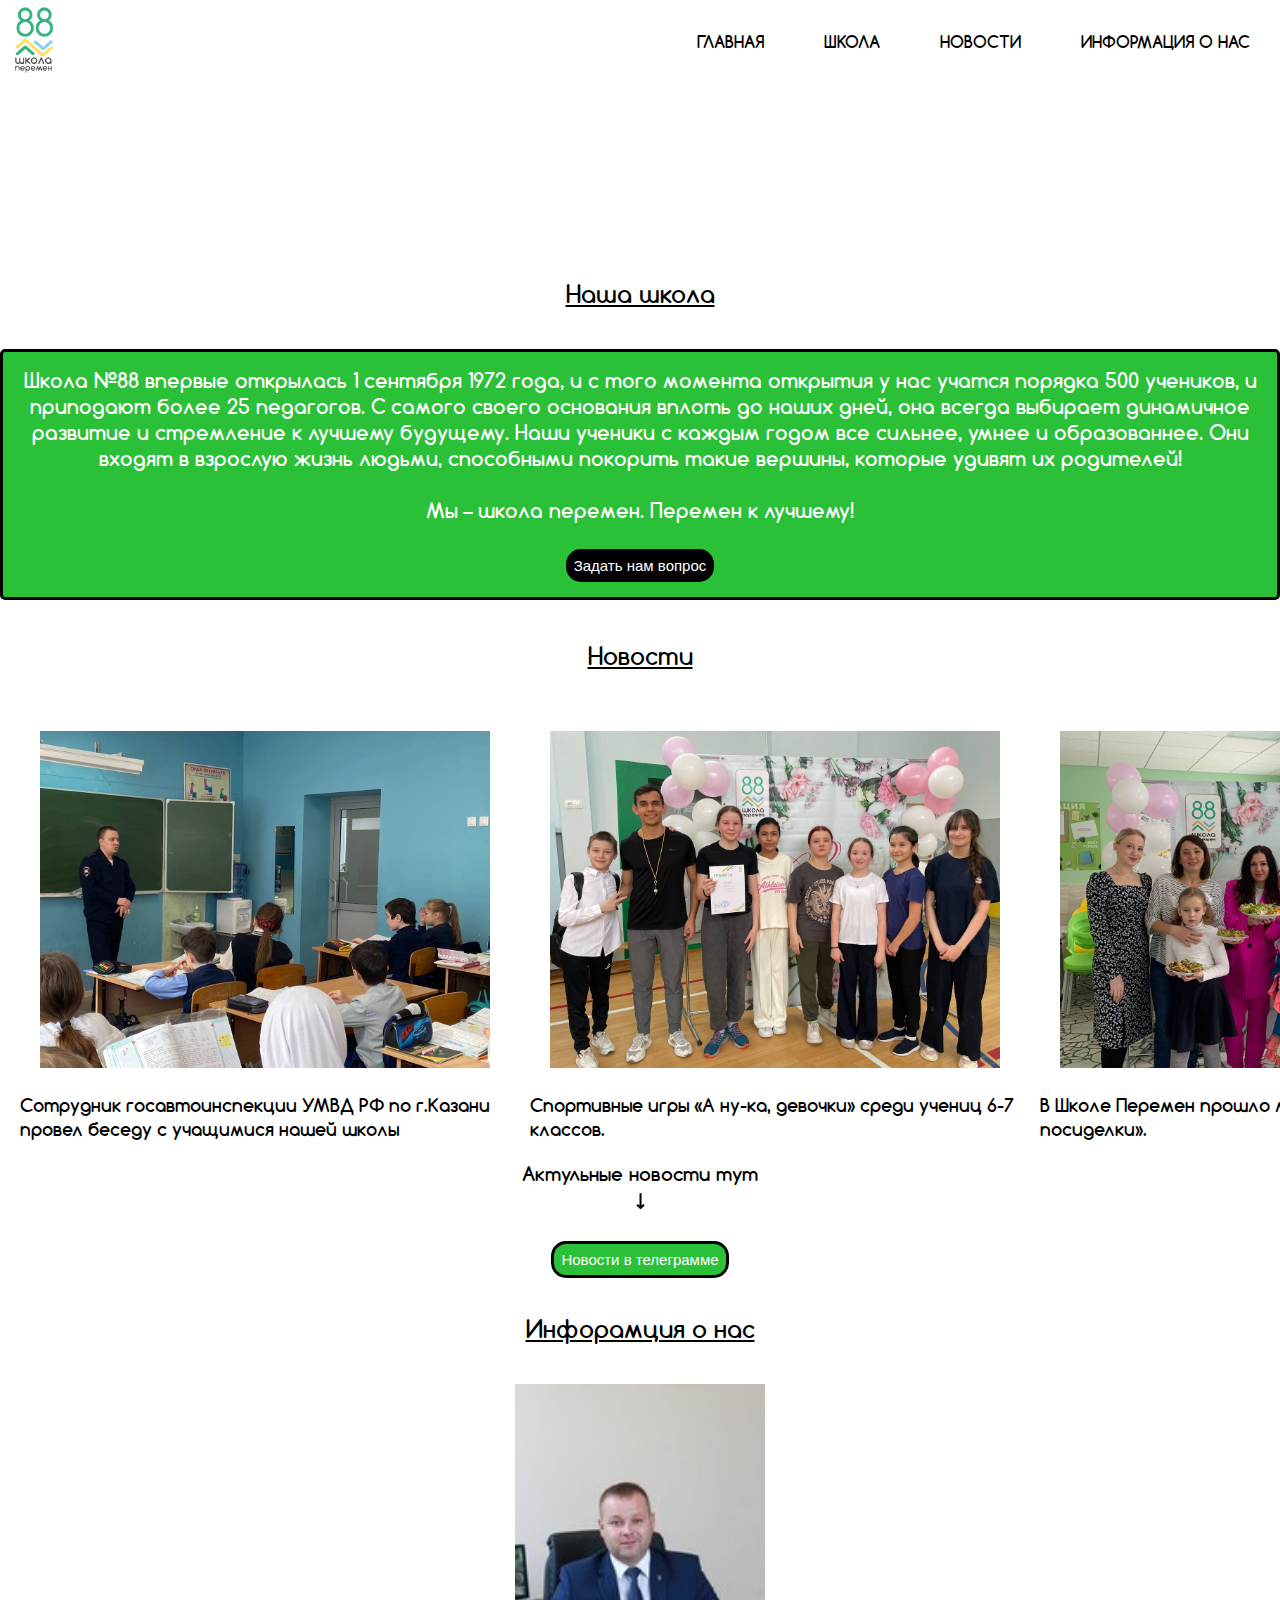
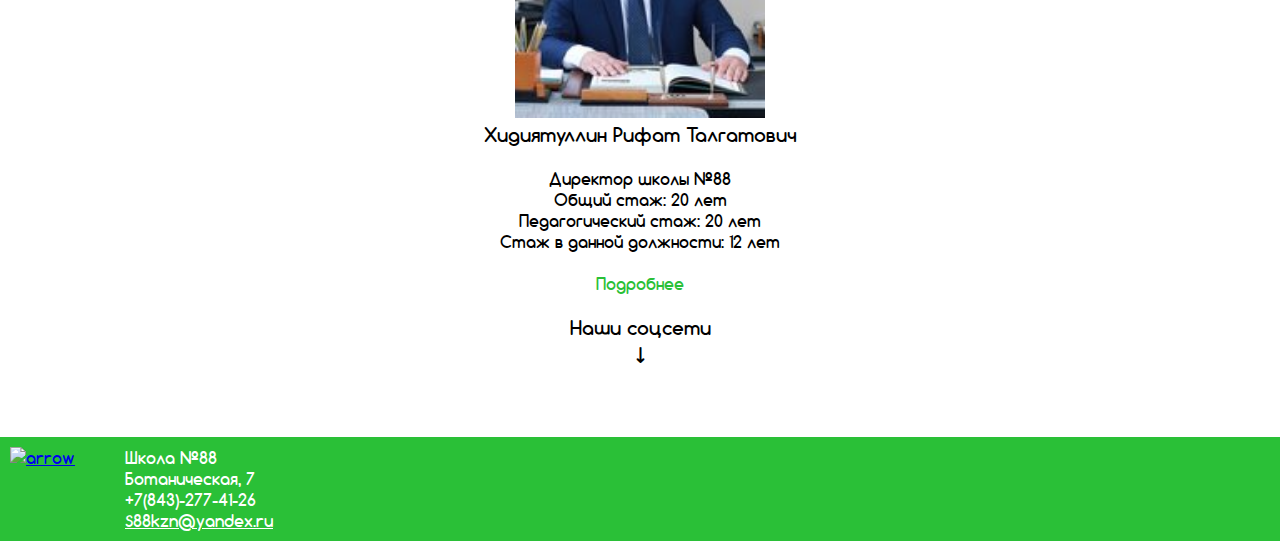
==== commit a59aee1e: "Update index.html" ====
--- a/index.html
+++ b/index.html
@@ -6,10 +6,7 @@
     <title>Школа Перемен</title>
     <link rel="stylesheet" href="style.css">
     <link rel="shortcut icon" href="Логотип — копия 3.png">
-    <link rel="preconnect" href="https://fonts.googleapis.com">
-<link rel="preconnect" href="https://fonts.gstatic.com" crossorigin>
-<link href="https://fonts.googleapis.com/css2?family=Comfortaa:wght@300..700&display=swap" rel="stylesheet">
-</head>
+    </head>
 <body>
     <section class="header__wrap"> 
         <header class="header">
@@ -51,8 +48,8 @@
             Наши ученики с каждым годом все сильнее, умнее и образованнее.
             Они входят в взрослую жизнь людьми, способными покорить такие вершины, которые удивят их родителей! <br> <br>
             
-            Мы – школа перемен.
-            Перемен к лучшему! <br> <br><a href="mailto:S88kzn@yandex.ru" class="ask-link"><button class="ask">Задать нам вопрос</button></a></h5></center>
+          <span class="slogan">  Мы – школа перемен.
+            Перемен к лучшему! </span> <br> <br><a href="mailto:S88kzn@yandex.ru" class="ask-link"><button class="ask">Задать нам вопрос</button></a></h5></center>
     </section>
     <section class="news-headline">
     <center><h2 class="news-name" id="news">Новости</h2></center>
--- a/style.css
+++ b/style.css
@@ -1,12 +1,6 @@
 body {
-  font-family: "Comfortaa", sans-serif;
-}
-
- .comfortaa-<uniquifier> {
-  font-family: "Comfortaa", sans-serif;
-  font-optical-sizing: auto;
-  font-weight: <weight>;
-  font-style: normal;
+    font-family: "Comforta-bold";
+    scrollbar-color: rgb(42, 192, 55) white;
 }
 
 * {
@@ -35,15 +29,13 @@
     align-items: center;
     padding: 0px 0px;
     box-sizing: border-box;
-    background-color: transparent;
     position: sticky;
 }
-
-
 
 .logo1 {
     width: 50px;
     padding-left: 10px;
+    position: relative;
 }
 
 * {
@@ -69,105 +61,6 @@
 
 .menu li a:hover{
     color: rgb(42, 192, 55);
-}
-
-.runline {
-    background-color: rgb(42, 192, 55);
-    display: flex;
-    background-size: auto;
-    color: rgb(255, 255, 255);
-}
-
-.quote {
-    border: black;
-    padding: 2%;
-    font-size: 30px;
-    margin: 11px;
-    border: medium solid black;
-    border-radius: 10px;
-}
-
-.quote:hover {
-color: rgb(42, 192, 55);
-}
-
-@media (max-width:768px) {
-    .quote {
-        font-size: 20px;
-    }
-}
-
-
-h2 a:hover {
-    color: rgb(42, 192, 55);
-    text-decoration: none;
-}
-
-.news__name {
-    padding: 25px;
-    margin: 5px;
-}
-
-h2 a{
-    text-decoration: underline;
-    color: black;
-}
-
-
-.news {
-    padding: 5px;
-    margin: 10px;
-    display: flex;
-}
-
-.news1 {
-    width: 400px;
-    margin: 110px;
-}
-
-@media (max-width: 576px) {
-    .news1 {
-        width: 350px;
-    }
-
-    .news2 {
-        display: none;
-    }
-}
-
-
-.news2 {
-    width: 400px;
-    margin: 110px;
-}
-
-@media (max-width: 576px) {
-    .news2 {
-        width: 200px;
-        
-    }
-}
-
-
-.news3 {
-    width: 400px;
-    margin: 110px;
-}
-
-@media (max-width: 576px) {
-    .news3 {
-        width: 200px;
-    }
-}
-
-.news4 {
-    width: 400px;
-}
-
-@media (max-width: 576px) {
-    .news4 {
-        width: 200px;
-    }
 }
 
 .burger-checkbox {
@@ -223,13 +116,18 @@
     gap: 12px;
     padding: 42px 0;
     margin: 0;
-    background-color:  rgb(84,230,85);
+    background-color:  rgb(42, 192, 55);
     list-style-type: none;
     transform: translateX(-100%);
     transition: .5s;
-    width: 200px;
+    width: 100%;
     height: auto;
 }
+
+.burger-logo {
+    width: 150px;
+}
+
 .menu-item {
     display: block;
     padding: 8px;
@@ -243,9 +141,20 @@
   }
   .burger-checkbox:checked ~ .menu-list {
     transform: translateX(0);
-  }
-
-@media (max-width:992px)  {
+}
+
+@media (min-width:769px){
+    .menu {
+        display: flex;
+    }
+
+    .menu__burger {
+        display: none;
+    }
+}
+
+
+@media (max-width:768px)  {
     .menu {
         display: none;
     }
@@ -270,162 +179,213 @@
     }
 }
 
-.adaptivny-slayder {
-    position: relative;
-    max-width: 280px;
-    margin: 50px auto;
-    box-shadow: 0 5px 10px -2px rgba(160, 154, 154, 0.75);
-}
-
-.adaptivny-slayder input[name="kadoves"] {
-    display: none;
-}
-
-.kadoves {
-    position: absolute;
-    left: 0;
-    bottom: -40px;
-    text-align: center;
+.history {
+    background-color: rgb(42, 192, 55);
+    padding: 15px;
+    color: white;
+    font-size: 20px;
+    border: medium solid rgb(0, 0, 0);
+    border-radius: 5px;
+}
+
+@media (max-width:768px) {
+    .history {
+        font-size: 15px;
+    }
+}
+
+.ask {
+    background-color: rgb(0, 0, 0);
+    box-shadow: none;
+    border: medium solid rgb(0, 0, 0);
+    border-radius: 15px;
+    font-family: "Comfortaa", sans-serif;
+    font-size: 15px;
+    padding: 5px;
+    color: rgb(255, 255, 255);
+}
+
+
+h2 a:hover {
+    color: rgb(42, 192, 55);
+    text-decoration: none;
+}
+
+.news__name {
+    padding: 25px;
+    margin: 5px;
+}
+
+h2 a{
+    text-decoration: underline;
+    color: black;
+}
+
+.news-table {
+    display: flex;
+    overflow-x: scroll;
+    overflow-y: hidden;
+}
+
+@media(max-width:576px) {
+    .news {
+        overflow-x: scroll;
+        overflow-y: hidden;
+    }
+
+}
+
+@media (max-width:768px) {
+    .ask {
+        font-size: 10px;
+        font-family: Comforta-bold;
+    }
+}
+
+.info-headline {
+    margin: 25px;
+}
+
+.contacts-name {
+    text-decoration: underline;
+}
+
+.contacts-name:hover {
+    text-decoration: none;
+    color: rgb(42, 192, 55);
+}
+
+.table-info {
+    margin-left: 15px;
+    list-style-type: none;
+    padding: 15px;
+    margin: 15px;
+}
+
+.boss-img {
+    width: 250px;
+}
+
+@media (max-width: 576px) {
+    .boss-img {
+        width: 200px;
+    }
+}
+
+.boss-name {
+    margin-left: 0;
+}
+
+.txt-info { 
+    margin-left: 0;
+    font-size: smaller;
+}
+
+@media (max-width: 768px) {
+    .boss-img {
+        width: 200px;
+    }
+}
+
+.banner {
     width: 100%;
-}
-
-.kadoves label {
-    display: inline-block;
-    width: 8px;
-    height: 8px;
-    cursor: pointer;   
-    margin: 0 3px;
-    box-shadow: 0 0 2px 0 rgba(0, 0, 0, .8);
-    border-radius: 50%;
-    border: 3px solid #000000;
-    background-color: rgb(255, 255, 255);
-}
-
-#slaid1:checked~.kadoves label[for="slaid1"] {
+    font-size: auto;
+}
+
+.news-headline {
+    margin: 25px;
+    padding: 15px;
+}
+
+.news-name {
+    text-decoration: underline;
+}
+
+.news {
+    width: 450px;
+    margin: 20px;
+}
+
+.news-link {
+    margin-left: 20px;
+}
+
+@media (max-width:576px) {
+    .news {
+        width: 250px;
+    }
+
+    .news-link {
+        font-size: medium;
+    }
+}
+
+@media (max-width:768px) {
+    .news {
+        width: 300px
+    }
+}
+
+.news-table {
+    display: flex;
+}
+
+.news-link {
+    text-decoration: none;
+    color: black;
+    font-size: large;
+}
+
+.news-link:hover {
+    color: rgb(42, 192, 55);
+}
+
+.news-name:hover {
+    color: rgb(42, 192, 55);
+    text-decoration: none;
+}
+
+.tg-news {
     background-color: rgb(42, 192, 55);
-}
-
-#slaid2:checked~.kadoves label[for="slaid2"] {
-    background-color: rgb(42, 192, 55);
-}
-
-#slaid3:checked~.kadoves label[for="slaid3"] {
-    background-color: rgb(42, 192, 55);
-}
-
-.adaptivny-slayder-lasekun {
-    overflow: hidden;
-}
-
-.abusteku-deagulus {
-    display: flex;
-    width: 100%;
-    transition: all 0.5s;
-}
-
-.abusteku-deagulus img {
-    width: 100%;
-    flex-shrink:0;
-}
-
-#slaid1:checked~adaptivny-slayder-lasekun abusteku-deagulus {
-    transform: translate(0);
-}
-
-#slaid2:checked~.adaptivny-slayder-lasekun .abusteku-deagulus {
-    transform: translateX(-100%);
-}
-
-#slaid3:checked~.adaptivny-slayder-lasekun .abusteku-deagulus {
-    transform: translateX(-200%);
-}
-
-@media (max-width:1200px) {
-    .news {
-        display: none;
-    }
-
-    .adaptivny-slayder {
-        display: flex;
-        width: 600px;
-    }
-}
-
-@media (max-width:992px) {
-    .news {
-        display: none;
-    }
-
-    .adaptivny-slayder {
-        display: flex;
-        width: 800px;
-    }
-}
-
-@media (min-width:1200px) {
-    .news {
-        display: flex;
-    }
-
-    .adaptivny-slayder {
-        display: none;
-    }
-}
-
-.events {
-    padding: 15px;
-    margin: 2px;
-}
-
-.events:hover {
-    text-decoration: none;
-    color: rgb(42, 192, 55);
-}
-
-.events-list {
-    background-color: rgb(42, 192, 55);
-    display: flex ;
-    list-style-type:none ;
+    box-shadow: none;
+    border: medium solid black;
+    border-radius: 15px;
+    font-family: "Comfortaa", sans-serif;
+    font-size: 15px;
+    padding: 7px;
+    color: rgb(255, 255, 255);
+}
+
+.button {
     padding: 10px;
-    margin: 10px;
-    font-size: 50px;
-}
-
-.event-item {
-    color: black;
-    text-decoration: none;
-    margin-left: 365px;
-    font-size: 30px;
+}
+
+.link-news-name{
+    padding: 20px;
+}
+
+*{
+    padding: 0;
+    margin: 0;
+}
+
+.arrow-down:hover {
+    color: rgb(42, 192, 55);
+    margin-top: 3px;
+}
+
+.more{
+    color: rgb(42, 192, 55);
+    text-decoration: none;
+}
+
+.more:hover {
+    text-decoration: underline;
+}
+
+.map {
+    padding-right: 50px;
     width: 100px;
-}
-
-.event-item:hover {
-    text-decoration: underline;
-}
-
-.events-items {
-    padding: 5px;
-    margin: 10px;
-    display: flex;
-    background-color: rgb(42, 192, 55);
-}
-
-@media (max-width: 576px) {
-    .news1 {
-        width: 100px;
-        margin: 35px;
-    }
-
-    .news2 {
-        width: 100px;  
-        margin: 35px;
-    }
-
-    .news3 {
-        width: 100px;
-        margin: 45px;
-        display: none;
-    }
 }
 
 .foot {
@@ -446,6 +406,7 @@
 
 .mail {
     color: rgb(255, 255, 255);
+
 }
 
 .mail:hover {
@@ -460,55 +421,49 @@
 
     .arrow {
         width: 40px;
-
-    }
-
-  .made {
-  margin-left: 50px;
-}
-
-.made {
-    margin-left: 1400px;
-    color: rgb(181, 189, 196);
-    text-decoration: none;
-}
-
-.made:hover {
-    color: white;
-}
-
-@media (max-width:992px) {
-    .made {
-        margin-left: 100px;
-    }
+    }
+}
+
+.sch-headline {
+    padding: 25px;
+    margin: 15px;
+}
+
+.sch-name {
+    text-decoration: underline;
+}
+
+.sch-name:hover {
+    color: rgb(42, 192, 55);
+}
+
+video {
+    width: 100%;
 }
 
 .tg-img {
-    width: 10px;
-    margin-left: -10px;
-    padding: 5px;
-  display:none;
+    width:  50px;
+    margin-right: 10px;
 }
 
 .vk-img {
-    width: 10px;
-    margin-left: -10px;
-    padding: 10px;
-  display: none;
+    width: 85px;
 }
 
 @media (max-width:576px) {
+    .tg-img {
+        width: 40px;
+    }
+
     .vk-img {
-        width:20px;
-        padding: 5px;
-        
-    }
-
-    .tg-img {
-        width: 15px;
-        margin-left: -5px;
-    }
-}
-
-
-
+        width: 65px;
+    }
+
+    .ar-dwn {
+        font-size: smaller;
+    }
+
+    .soc-headline {
+        font-size: medium;
+    }
+}
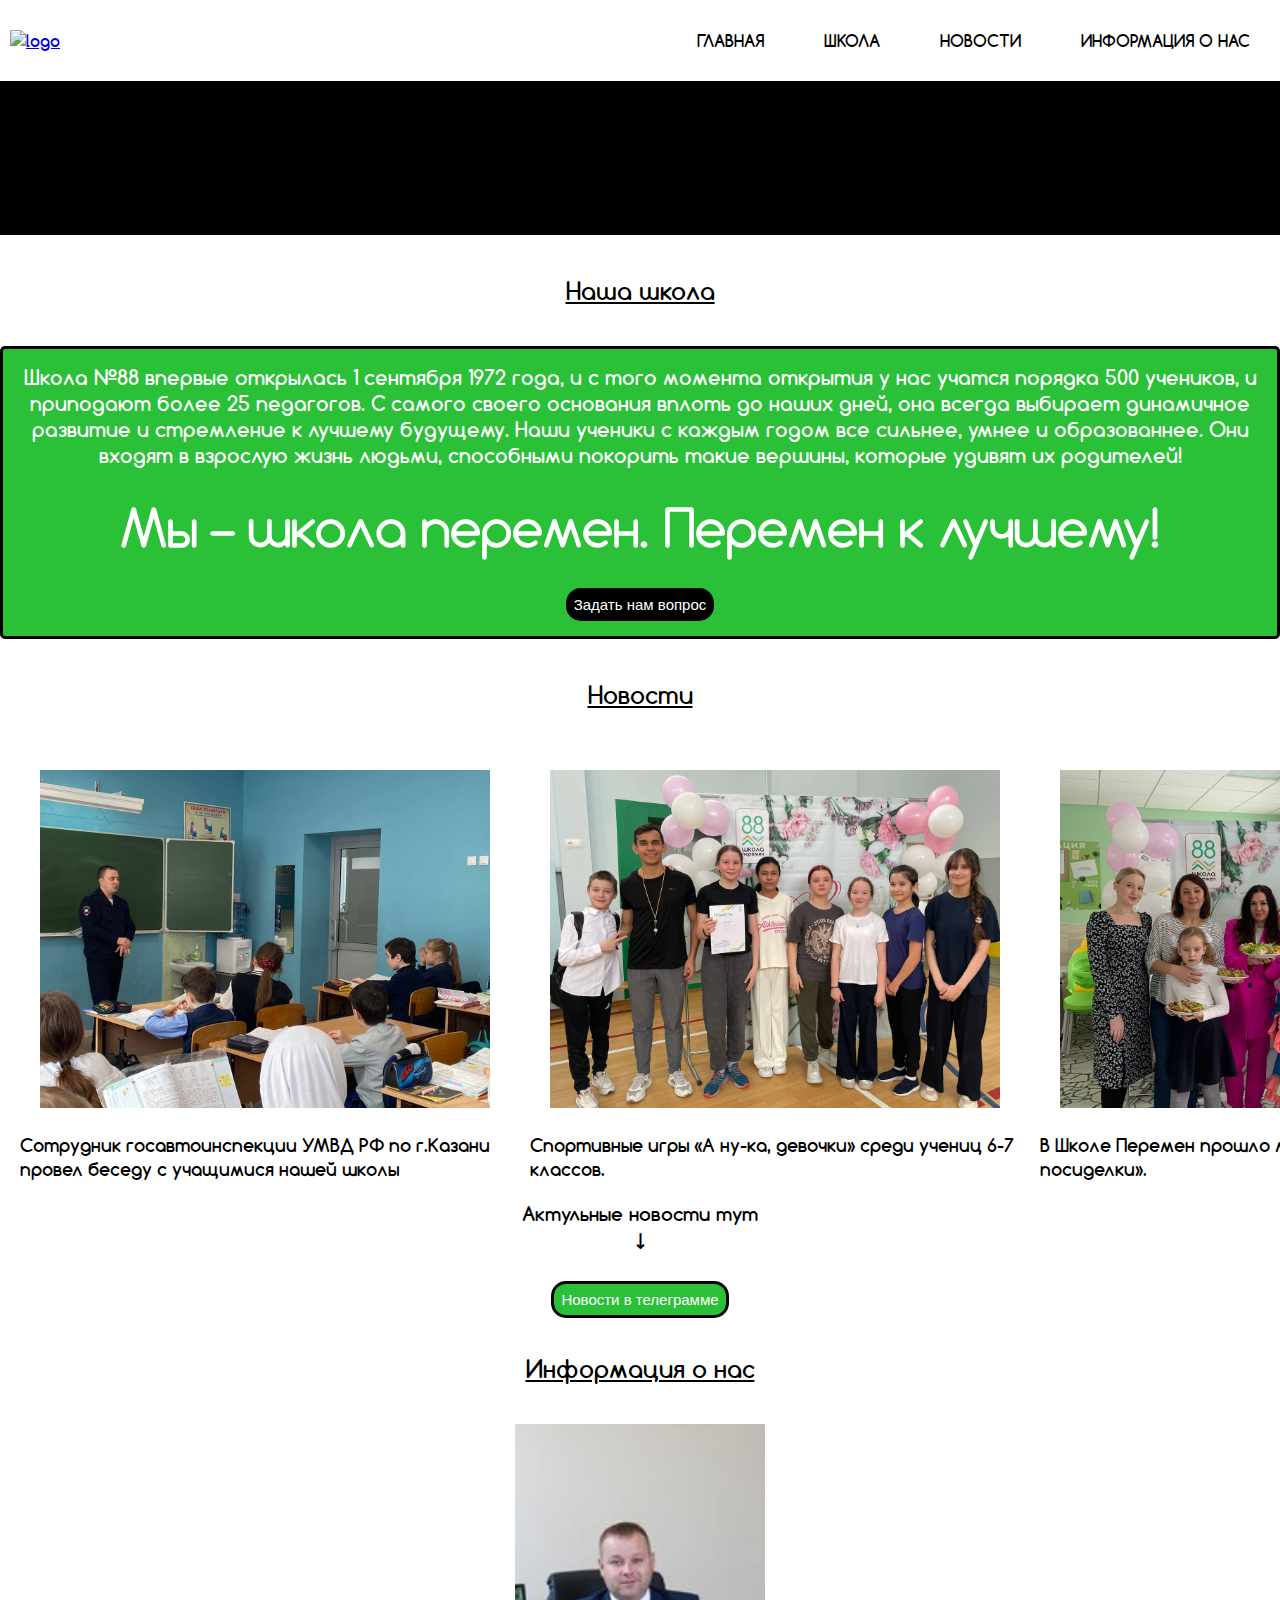
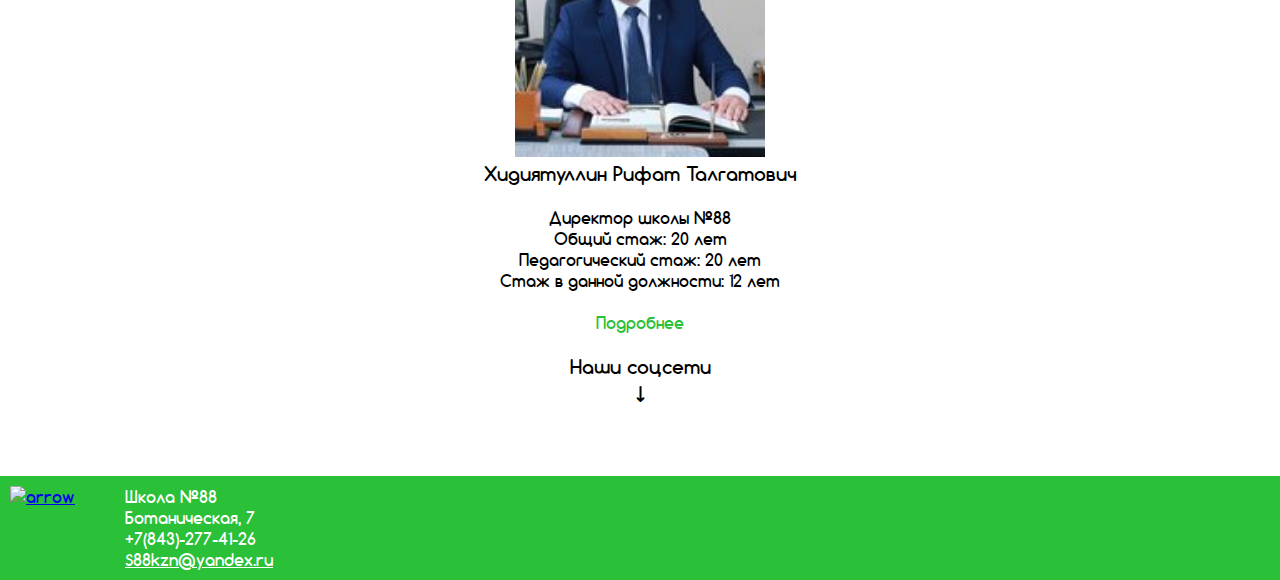
==== commit ebcf5c7f: "Update index.html" ====
--- a/index.html
+++ b/index.html
@@ -5,13 +5,13 @@
     <meta name="viewport" content="width=device-width, initial-scale=1.0">
     <title>Школа Перемен</title>
     <link rel="stylesheet" href="style.css">
-    <link rel="shortcut icon" href="Логотип — копия 3.png">
-    </head>
+    <link rel="shortcut icon" href="Шрифты/Логотип — копия 3.png">
+</head>
 <body>
     <section class="header__wrap"> 
         <header class="header">
             <a href="index.html">
-                <img src="Логотип.png" class="logo1" alt="logo">
+                <img src="Шрифты/Логотип.png" class="logo1" alt="logo">
             </a>
             <nav>
                 <ul class="menu">
@@ -36,7 +36,7 @@
     </section>
     
     <section class="about-school">
-        <video src="IMG_9943.MOV" autoplay muted poster="photo_2024-03-08_14-00-41.jpg"></video>
+        <video src="IMG_4083.MOV" autoplay muted poster="photo_2024-03-08_14-00-41.jpg"></video>
     </section>
     <section class="sch-headline" id="school">
         <center><h2 class="sch-name">Наша школа</h2></center>
@@ -48,8 +48,8 @@
             Наши ученики с каждым годом все сильнее, умнее и образованнее.
             Они входят в взрослую жизнь людьми, способными покорить такие вершины, которые удивят их родителей! <br> <br>
             
-          <span class="slogan">  Мы – школа перемен.
-            Перемен к лучшему! </span> <br> <br><a href="mailto:S88kzn@yandex.ru" class="ask-link"><button class="ask">Задать нам вопрос</button></a></h5></center>
+            <span class="slogan">Мы – школа перемен.
+            Перемен к лучшему!</span> <br> <br><a href="mailto:S88kzn@yandex.ru" class="ask-link"><button class="ask">Задать нам вопрос</button></a></h5></center>
     </section>
     <section class="news-headline">
     <center><h2 class="news-name" id="news">Новости</h2></center>
@@ -70,7 +70,7 @@
         </a></center>
     </section>
         <section class="info-headline">
-        <center><h2 class="contacts-name" id="info">Инфорамция о нас</h2></center>
+        <center><h2 class="contacts-name" id="info">Информация о нас</h2></center>
     </section>
     <section class="info">
         <center>
--- a/style.css
+++ b/style.css
@@ -467,3 +467,23 @@
         font-size: medium;
     }
 }
+
+.slogan {
+    font-family: "Comfortaa-Light";
+    font-size: larger;
+}
+
+.about-school {
+    background-color: black;
+}
+
+.slogan {
+    font-size: 50px;
+}
+
+@media (max-width: 768px) {
+    .slogan {
+        font-size: 20px;
+        font-family: "Comforta-bold";
+    }
+}
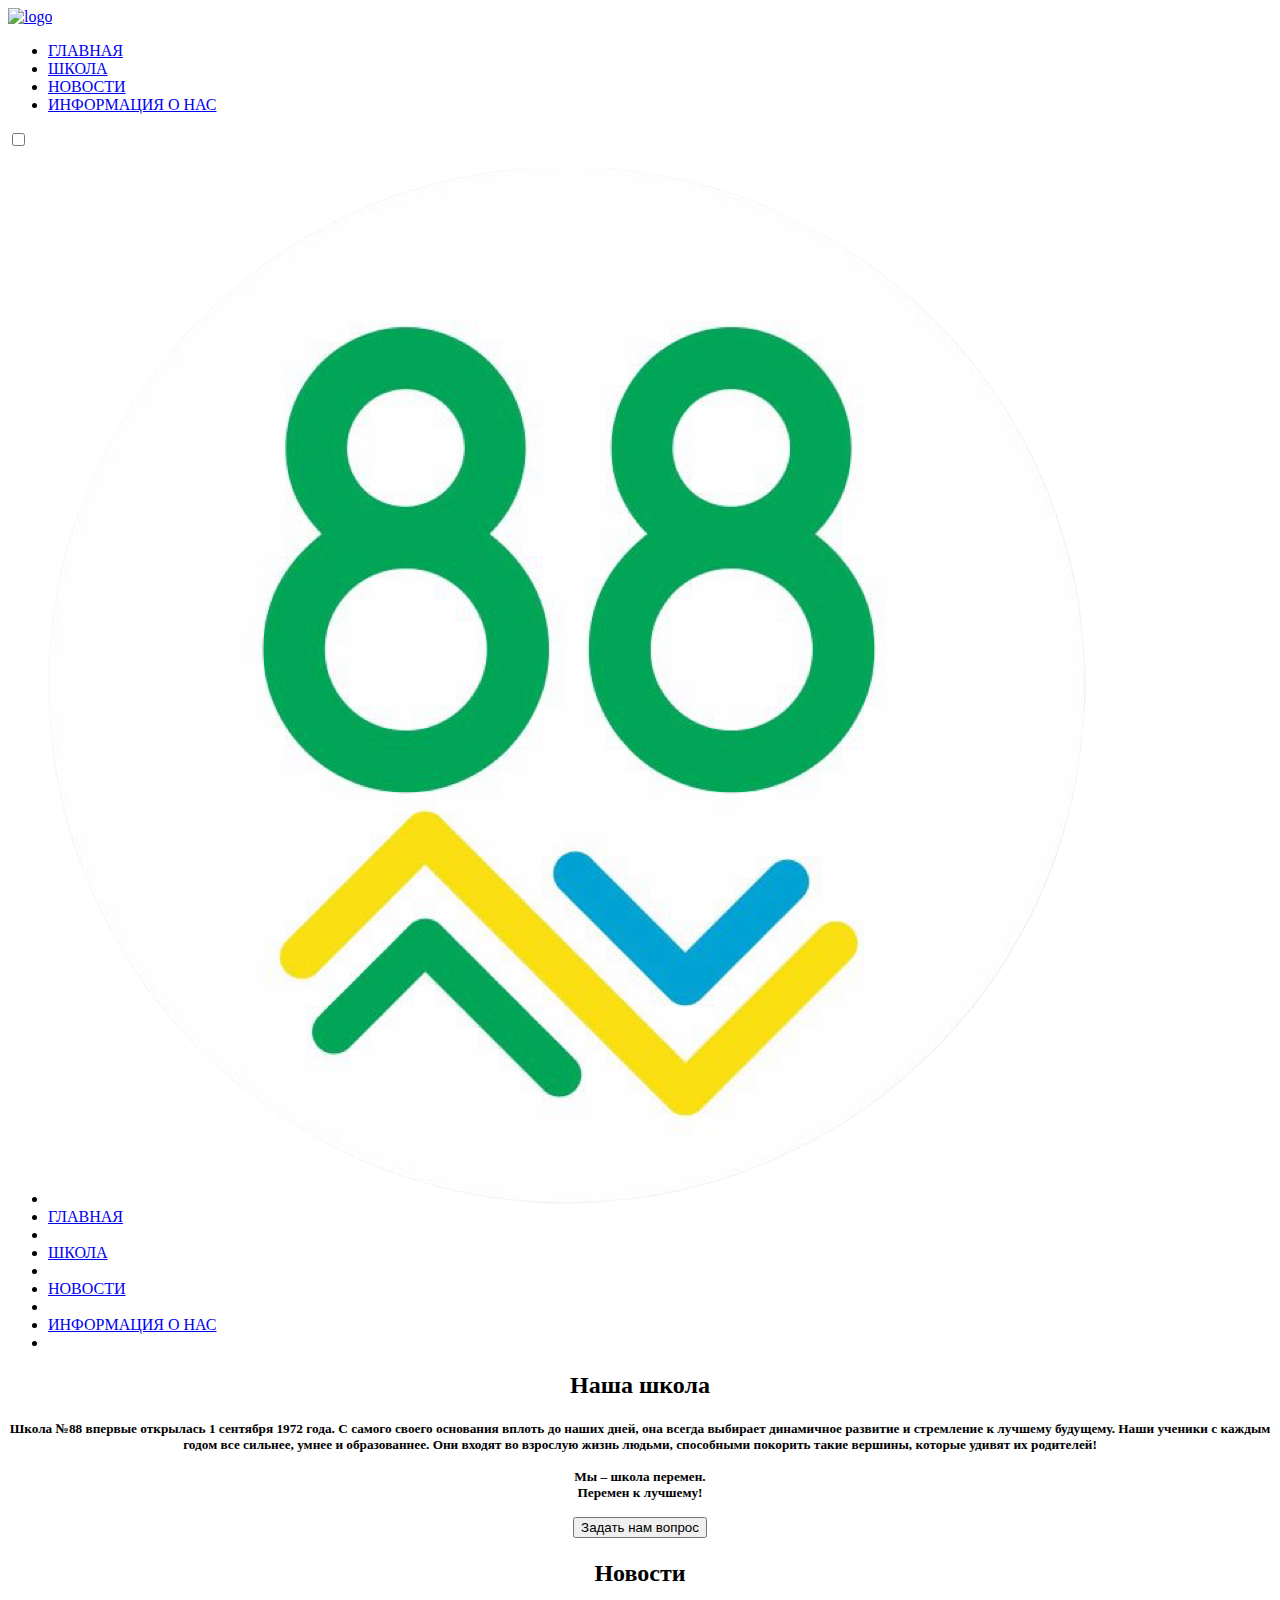
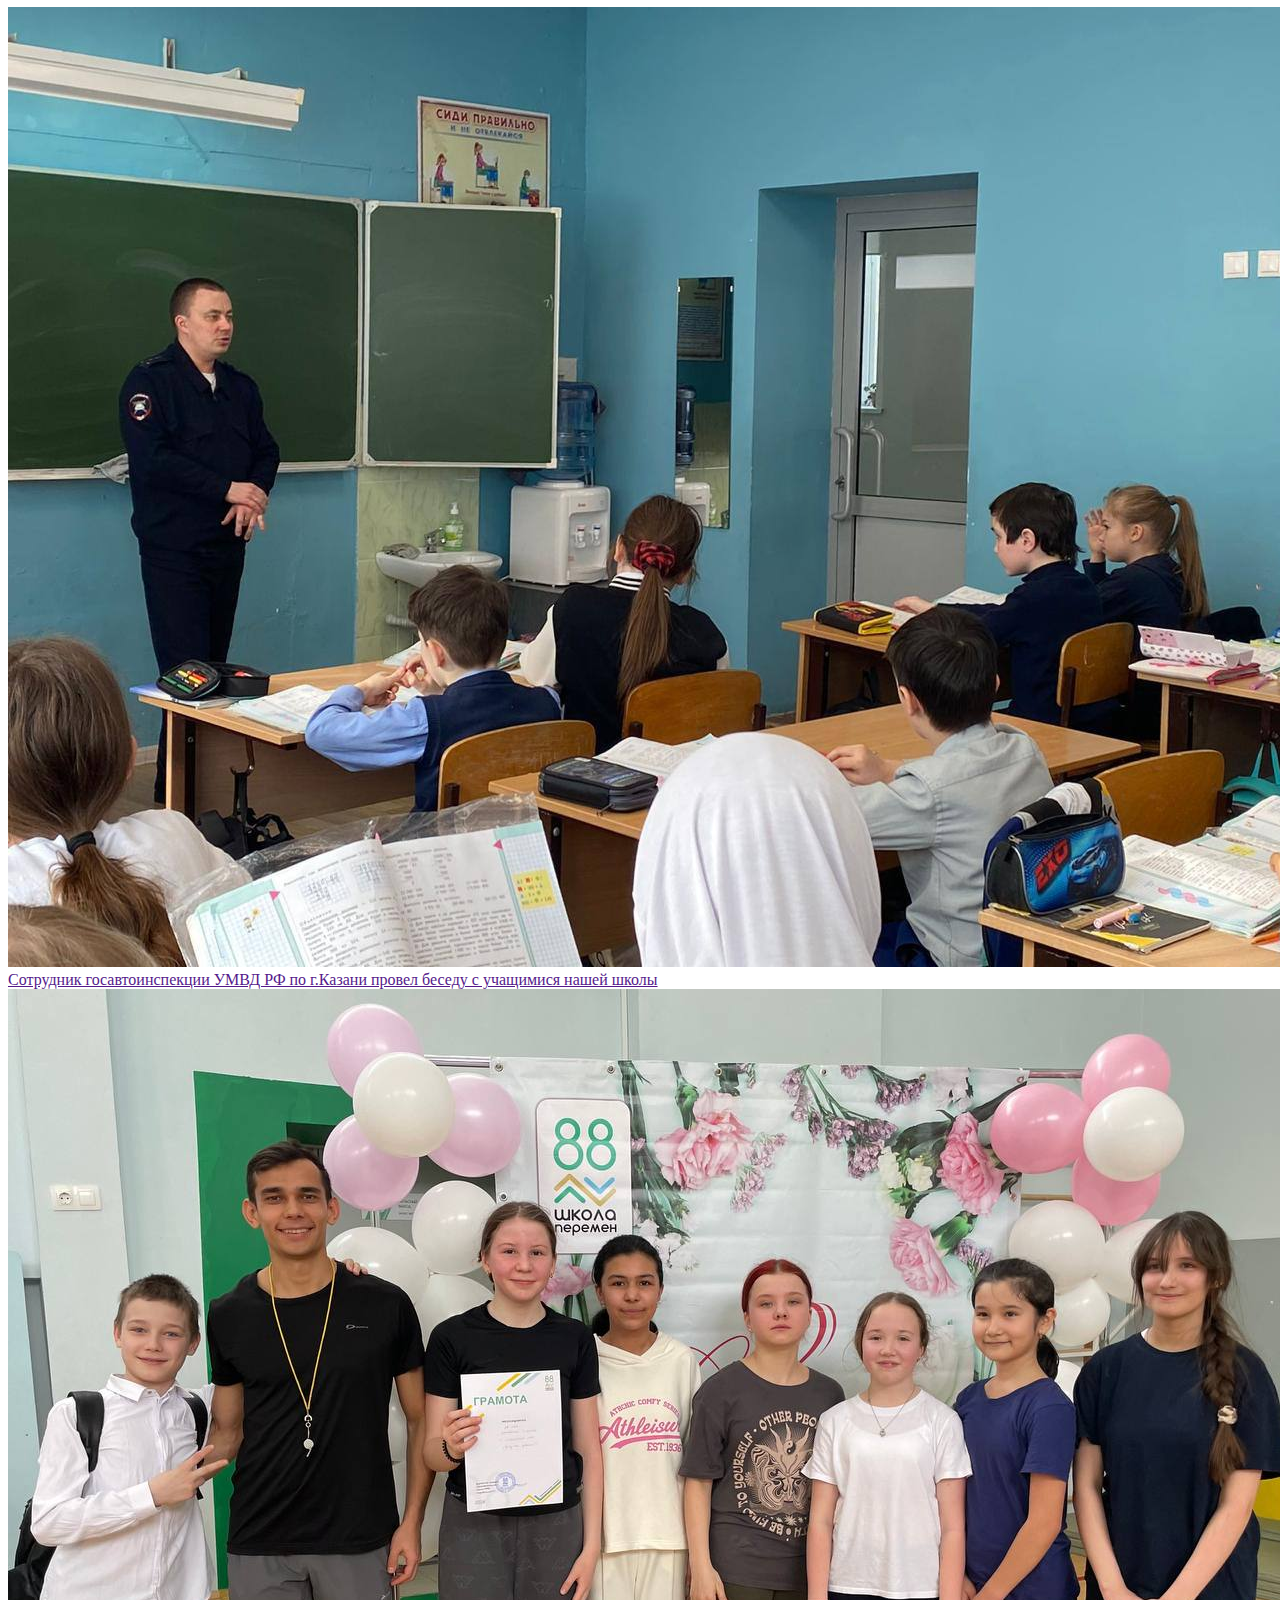
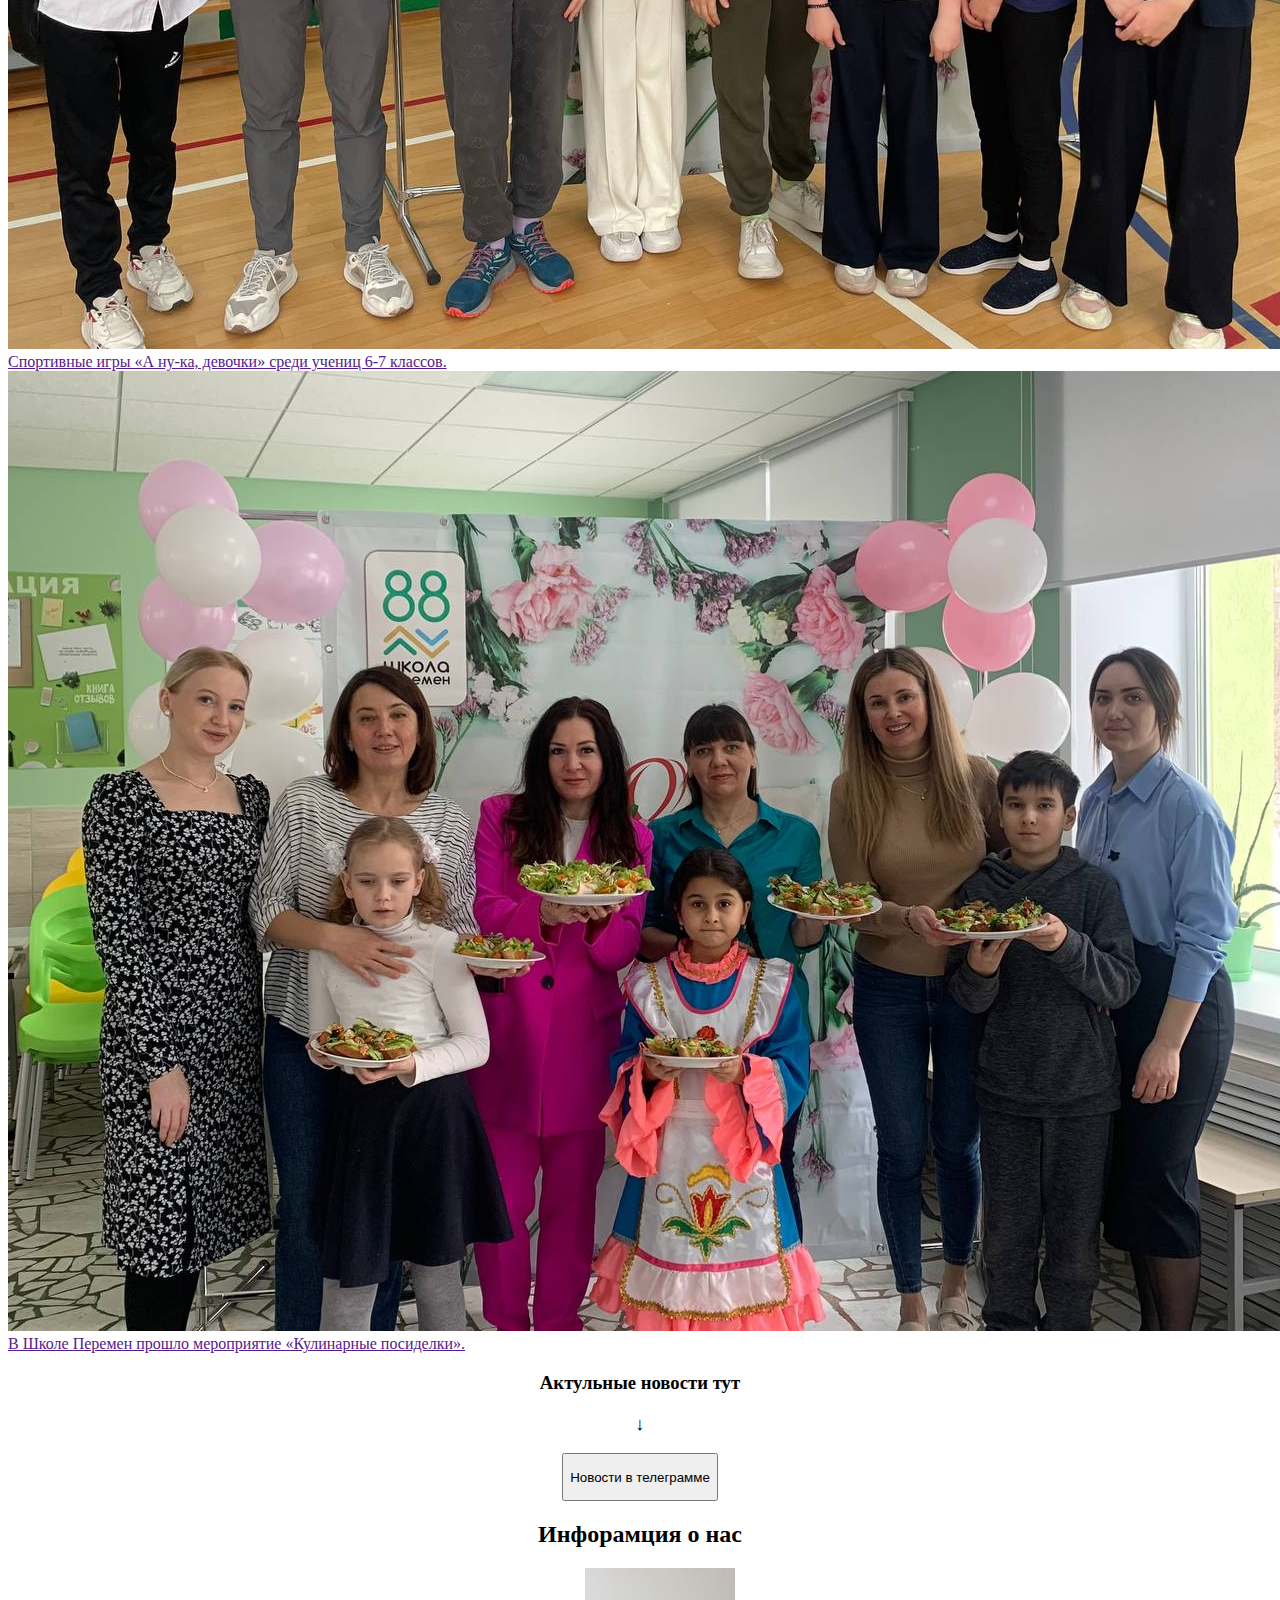
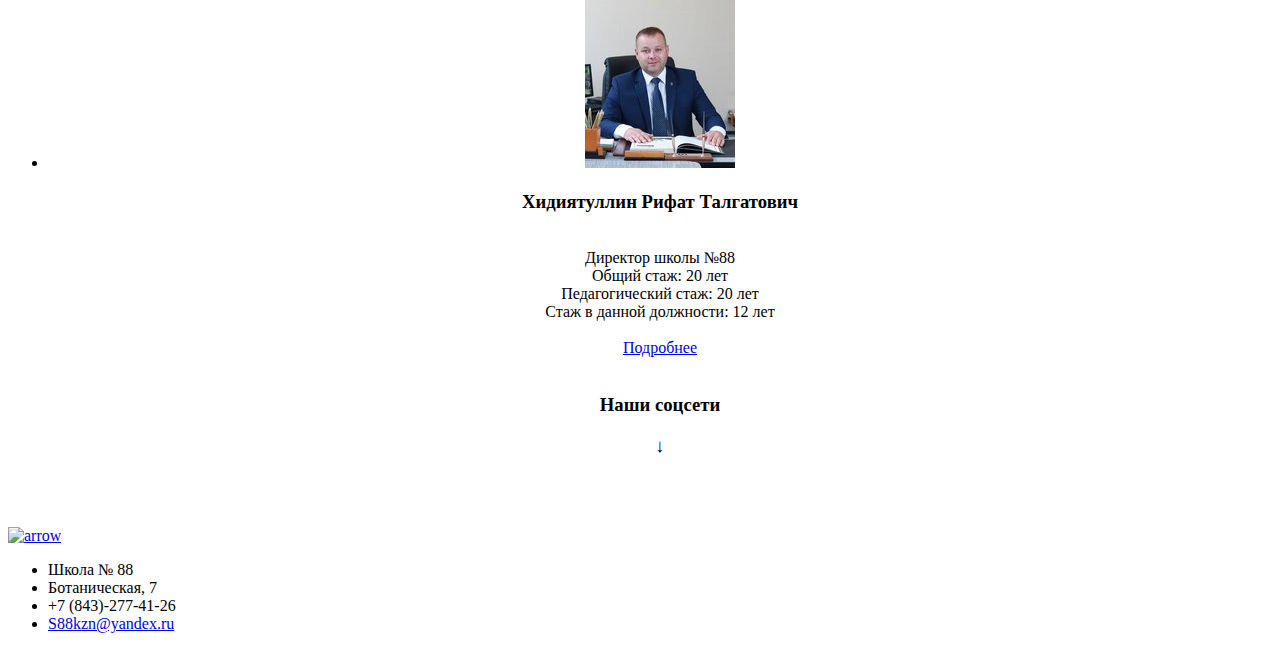
==== commit 920d501a: "Update index.html" ====
--- a/index.html
+++ b/index.html
@@ -4,18 +4,21 @@
     <meta charset="UTF-8">
     <meta name="viewport" content="width=device-width, initial-scale=1.0">
     <title>Школа Перемен</title>
-    <link rel="stylesheet" href="style.css">
-    <link rel="shortcut icon" href="Шрифты/Логотип — копия 3.png">
+    <link rel="stylesheet" href="try.css">
+    <link rel="shortcut icon" href="Шрифты/Логотип — копия 5.png">
+    <link rel="preconnect" href="https://fonts.googleapis.com">
+<link rel="preconnect" href="https://fonts.gstatic.com" crossorigin>
+<link href="https://fonts.googleapis.com/css2?family=Comfortaa:wght@300..700&display=swap" rel="stylesheet">
 </head>
 <body>
     <section class="header__wrap"> 
         <header class="header">
-            <a href="index.html">
-                <img src="Шрифты/Логотип.png" class="logo1" alt="logo">
+            <a href="#">
+                <img src="Шрифты/Логотип — копия 5.png" class="logo1" alt="logo">
             </a>
             <nav>
                 <ul class="menu">
-                    <li><a href="index.html">ГЛАВНАЯ</a></li>
+                    <li><a href="#">ГЛАВНАЯ</a></li>
                     <li><a href="#school">ШКОЛА</a></li>
                     <li><a href="#news">НОВОСТИ</a></li>
                     <li><a href="#info">ИНФОРМАЦИЯ О НАС</a></li>
@@ -25,8 +28,8 @@
                 <input type="checkbox" id="burger-checkbox" class="burger-checkbox">
                 <label for="burger-checkbox" class="burger"></label>
                 <ul class="menu-list">
-                    <li><a href="index.html" class="menu-item"><img src="IMG_9906.PNG" alt="" class="burger-logo"></a></li>
-                    <li><a href="index.html" class="menu-item">ГЛАВНАЯ</a><li>
+                    <li><a href="#" class="menu-item"><img src="IMG_9906.PNG" alt="" class="burger-logo"></a></li>
+                    <li><a href="#" class="menu-item">ГЛАВНАЯ</a><li>
                     <li><a href="#school" class="menu-item">ШКОЛА</a><li>
                     <li><a href="#news" class="menu-item">НОВОСТИ</a><li>
                     <li><a href="#info" class="menu-item">ИНФОРМАЦИЯ О НАС</a><li>                        
@@ -34,22 +37,19 @@
             </div>
         </header>
     </section>
-    
-    <section class="about-school">
-        <video src="IMG_4083.MOV" autoplay muted poster="photo_2024-03-08_14-00-41.jpg"></video>
-    </section>
+
     <section class="sch-headline" id="school">
         <center><h2 class="sch-name">Наша школа</h2></center>
     </section>
     <section class="sch-ph">
-        <center><h5 class="history">Школа №88 впервые открылась 1 сентября 1972 года, и с того момента открытия у нас учатся порядка 500 учеников, и приподают более 25 педагогов.
+        <center><h5 class="history">Школа №88 впервые открылась 1 сентября 1972 года.
             С самого своего основания вплоть до наших дней, она всегда выбирает динамичное развитие и стремление к лучшему будущему.
             
             Наши ученики с каждым годом все сильнее, умнее и образованнее.
-            Они входят в взрослую жизнь людьми, способными покорить такие вершины, которые удивят их родителей! <br> <br>
+            Они входят во взрослую жизнь людьми, способными покорить такие вершины, которые удивят их родителей! <br> <br>
             
-            <span class="slogan">Мы – школа перемен.
-            Перемен к лучшему!</span> <br> <br><a href="mailto:S88kzn@yandex.ru" class="ask-link"><button class="ask">Задать нам вопрос</button></a></h5></center>
+            <span class="slogan">Мы – школа перемен. <br>
+            Перемен к лучшему! </span><br> <br><a href="mailto:S88kzn@yandex.ru" class="ask-link"><button class="ask">Задать нам вопрос</button></a></h5></center>
     </section>
     <section class="news-headline">
     <center><h2 class="news-name" id="news">Новости</h2></center>
@@ -70,7 +70,7 @@
         </a></center>
     </section>
         <section class="info-headline">
-        <center><h2 class="contacts-name" id="info">Информация о нас</h2></center>
+        <center><h2 class="contacts-name" id="info">Инфорамция о нас</h2></center>
     </section>
     <section class="info">
         <center>
@@ -96,9 +96,9 @@
     <footer class="foot" id="foot">
         <a href="#"><img src="270-2706619_arrow-up-in-a-circle-icon-up-arrow.png" alt="arrow" class="arrow"></a>
         <ul class="table">
-        <li>Школа №88 <br></li>
+        <li>Школа № 88 <br></li>
         <li>Ботаническая, 7 </li>
-        <li>+7(843)-277-41-26</li>
+        <li>+7 (843)-277-41-26</li>
         <li><a href="mailto:S88kzn@yandex.ru" class="mail">S88kzn@yandex.ru</a></li>
         </ul>
     </footer>
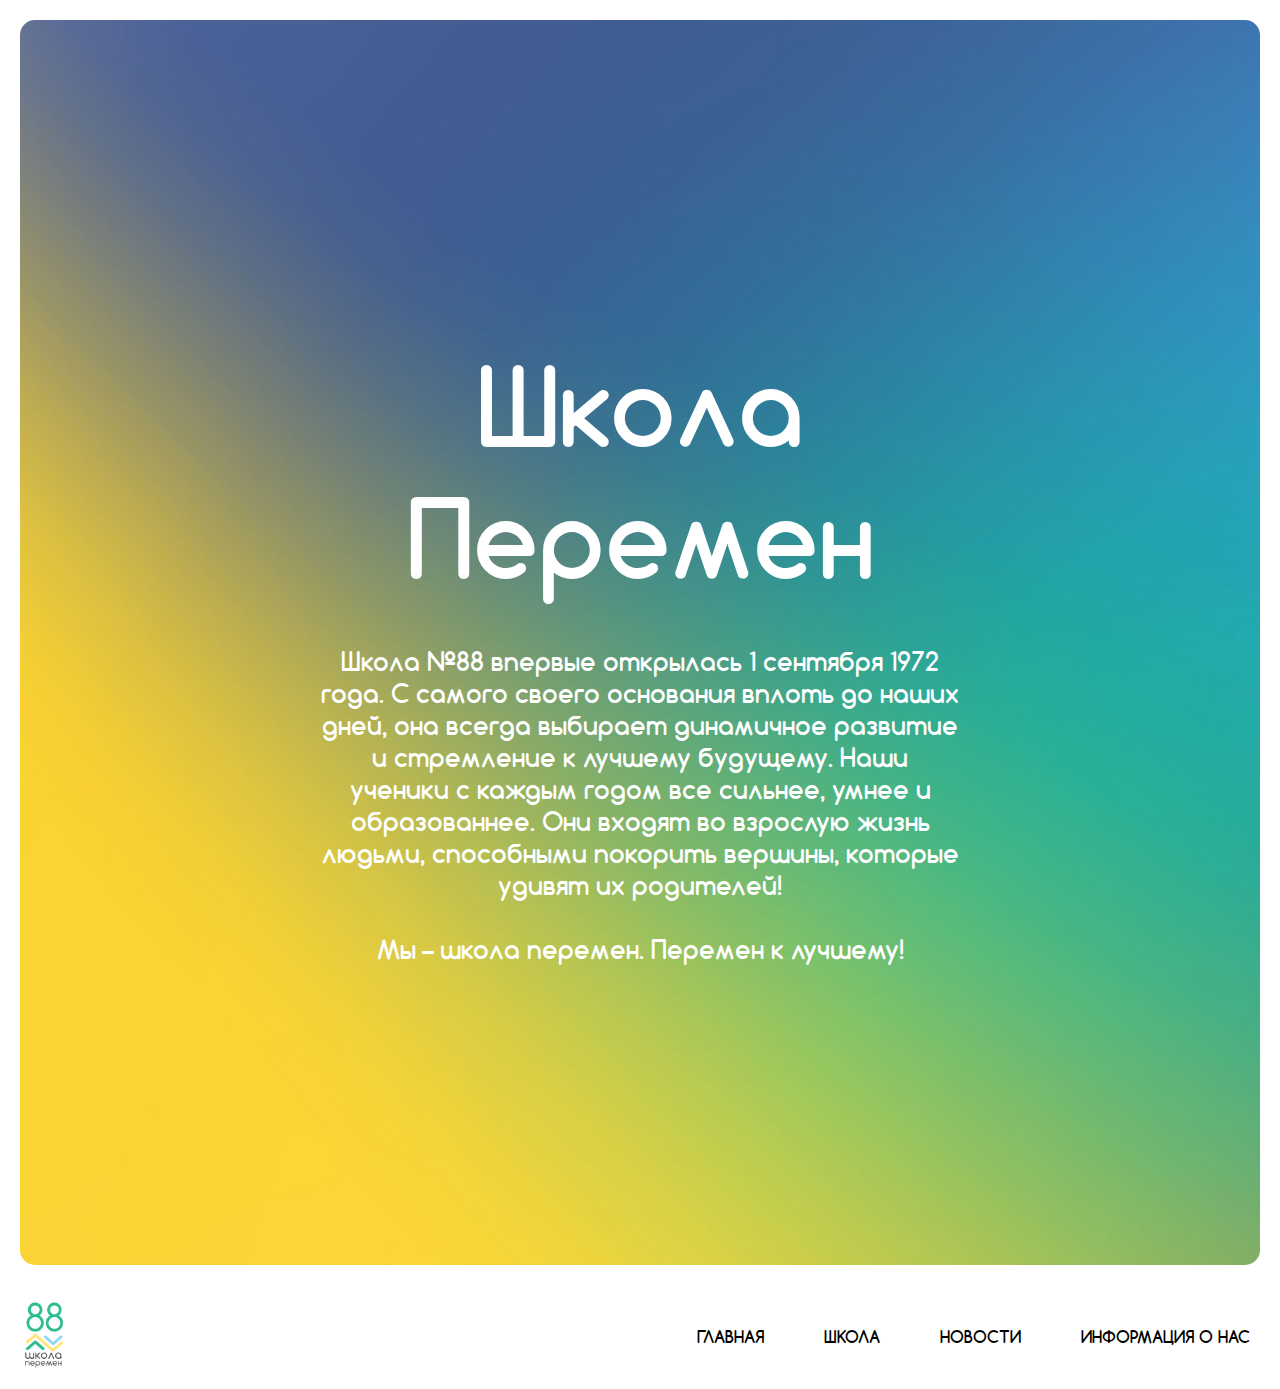
==== commit b6ea55e3: "Add files via upload" ====
--- a/index.html
+++ b/index.html
@@ -4,17 +4,26 @@
     <meta charset="UTF-8">
     <meta name="viewport" content="width=device-width, initial-scale=1.0">
     <title>Школа Перемен</title>
-    <link rel="stylesheet" href="try.css">
-    <link rel="shortcut icon" href="Шрифты/Логотип — копия 5.png">
-    <link rel="preconnect" href="https://fonts.googleapis.com">
-<link rel="preconnect" href="https://fonts.gstatic.com" crossorigin>
-<link href="https://fonts.googleapis.com/css2?family=Comfortaa:wght@300..700&display=swap" rel="stylesheet">
+    <link rel="stylesheet" href="style.css">
+    <link rel="shortcut icon" href="Логотип — копия 5.png">
 </head>
 <body>
+    <section class="main">
+        <center>
+            <img src="logo circled.png" alt="" class="logo-crc">
+            <h1 class="main-txt">Школа Перемен</h1><br><span class="main-dsc">Школа №88 впервые открылась 1 сентября 1972 года.
+            С самого своего основания вплоть до наших дней, она всегда выбирает динамичное развитие и стремление к лучшему будущему.
+            
+            Наши ученики с каждым годом все сильнее, умнее и образованнее.
+            Они входят во взрослую жизнь людьми, способными покорить вершины, которые удивят их родителей! <br> <br>
+            
+            Мы – школа перемен.
+            Перемен к лучшему!</span></center>
+    </section>
     <section class="header__wrap"> 
         <header class="header">
             <a href="#">
-                <img src="Шрифты/Логотип — копия 5.png" class="logo1" alt="logo">
+                <img src="Логотип — копия 4.png" class="logo1" alt="logo">
             </a>
             <nav>
                 <ul class="menu">
@@ -24,83 +33,11 @@
                     <li><a href="#info">ИНФОРМАЦИЯ О НАС</a></li>
                 </ul>
             </nav>
-            <div class="menu__burger">
-                <input type="checkbox" id="burger-checkbox" class="burger-checkbox">
-                <label for="burger-checkbox" class="burger"></label>
-                <ul class="menu-list">
-                    <li><a href="#" class="menu-item"><img src="IMG_9906.PNG" alt="" class="burger-logo"></a></li>
-                    <li><a href="#" class="menu-item">ГЛАВНАЯ</a><li>
-                    <li><a href="#school" class="menu-item">ШКОЛА</a><li>
-                    <li><a href="#news" class="menu-item">НОВОСТИ</a><li>
-                    <li><a href="#info" class="menu-item">ИНФОРМАЦИЯ О НАС</a><li>                        
-                </ul>
-            </div>
-        </header>
-    </section>
-
-    <section class="sch-headline" id="school">
-        <center><h2 class="sch-name">Наша школа</h2></center>
-    </section>
-    <section class="sch-ph">
-        <center><h5 class="history">Школа №88 впервые открылась 1 сентября 1972 года.
-            С самого своего основания вплоть до наших дней, она всегда выбирает динамичное развитие и стремление к лучшему будущему.
-            
-            Наши ученики с каждым годом все сильнее, умнее и образованнее.
-            Они входят во взрослую жизнь людьми, способными покорить такие вершины, которые удивят их родителей! <br> <br>
-            
-            <span class="slogan">Мы – школа перемен. <br>
-            Перемен к лучшему! </span><br> <br><a href="mailto:S88kzn@yandex.ru" class="ask-link"><button class="ask">Задать нам вопрос</button></a></h5></center>
-    </section>
-    <section class="news-headline">
-    <center><h2 class="news-name" id="news">Новости</h2></center>
-    </section>
-    <div class="news-table">
-        <a href="" class="news-link"><img src="photo_2024-03-09_18-34-15.jpg" alt="" class="news">Сотрудник госавтоинспекции УМВД РФ по г.Казани провел беседу с учащимися нашей школы</a>
-        <a href="" class="news-link"><img src="photo_2024-03-09_18-32-41.jpg" alt="" class="news">Спортивные игры «А ну-ка, девочки» среди учениц 6-7 классов. </a>
-        <a href="" class="news-link"><img src="photo_2024-03-09_18-33-48.jpg" alt="" class="news">В Школе Перемен прошло мероприятие «Кулинарные посиделки».</a>
-    </div>
-    <section class="link-news-name">
-        <center><h3>Актульные новости тут <br><h3 class="arrow-down">↓</h3></h3></center> 
-            </section>
-    <section class="button">
-        <center><a href="https://t.me/school88kzn">
-        <button class="tg-news">
-            <p class="button-text">Новости в телеграмме</p>
-        </button>
-        </a></center>
-    </section>
-        <section class="info-headline">
-        <center><h2 class="contacts-name" id="info">Инфорамция о нас</h2></center>
-    </section>
-    <section class="info">
-        <center>
-        <ul class="table-info">
-            <li><img src="93662.jpg" alt="director" class="boss-img">
-            <h3>Хидиятуллин Рифат Талгатович</h3> <br>
-            Директор школы №88 <br>
-            Общий стаж:
-                20 лет <br>
-                
-                Педагогический стаж:
-                20 лет <br>
-                
-                Стаж в данной должности:
-                12 лет <br> <br>
-                <a href="https://edu.tatar.ru/priv/page2383.htm/page2607233.htm" class="more">Подробнее</a></li> <br>
-                <h3 class="soc-headline">Наши соцсети</h3>
-                <h3 class="ar-dwn">↓</h3> <br> 
-                <a href="https://t.me/school88kzn" class="tg-link"><img src="kak-nastroit-proxy-telegram-1.png" alt="" class="tg-img"></a>
-                <a href="https://vk.com/school88_kzn" class="vk-link"><img src="398-3982481_pop-vk-vkontakte-icon-icon-pop-vk-vkontakte-icon-icon.png" alt="" class="vk-img"></a>
-            </ul>
-    </section>
-    <footer class="foot" id="foot">
-        <a href="#"><img src="270-2706619_arrow-up-in-a-circle-icon-up-arrow.png" alt="arrow" class="arrow"></a>
-        <ul class="table">
-        <li>Школа № 88 <br></li>
-        <li>Ботаническая, 7 </li>
-        <li>+7 (843)-277-41-26</li>
-        <li><a href="mailto:S88kzn@yandex.ru" class="mail">S88kzn@yandex.ru</a></li>
-        </ul>
-    </footer>
+        </section>
+        <section class="menu2">
+            <center>
+                <a href="link.html">МУЛЬТИССЫЛКА</a></li>
+            </center>
+        </section>
 </body>
-</html>
+</html>--- a/style.css
+++ b/style.css
@@ -0,0 +1,200 @@
+body {
+    font-family: "Comfortaa-bold";
+    color: white;
+}
+
+* {
+    padding: 0;
+    margin: 0;
+}
+
+@font-face {
+    font-family: Comfortaa-bold;
+    src: url(Comfortaa-Bold.ttf);
+}
+
+@font-face {
+    font-family: Comfortaa-Regular;
+    src: url(Comfortaa-Regular.ttf);
+}
+
+@font-face {
+    font-family: Comfortaa-Light;
+    src: url(Comfortaa-Light.ttf);
+}
+
+.header {
+    display: flex;
+    justify-content: space-between;
+    align-items: center;
+    padding: 0px 0px;
+    box-sizing: border-box;
+    position: sticky;
+}
+
+.logo1 {
+    width: 50px;
+    padding-left: 10px;
+    position: relative;
+    margin: 10px;
+}
+
+.logo1:hover {
+    transform: translateY(-15%);
+    transition: .6s;
+}
+
+* {
+    padding: 0; margin: 0;
+}
+
+.menu {
+    color: rgb(255, 255, 255);
+    font-weight: bold;
+    display: flex;
+    list-style: none; 
+
+}
+
+.menu li{
+    margin: 30px;
+}
+
+.menu li:hover {
+    transform: translateY(-15%);
+    transition: .3s;
+}
+
+.menu li a{
+    color: rgb(0, 0, 0);
+    text-decoration: none;
+}
+
+.menu li a:hover{
+    transition: .3s;
+    color: rgb(21, 184, 116);
+}
+
+.logo {
+    width: 100px;
+    padding: 0;
+    margin: 0;
+}
+
+.main {
+    padding: 300px;
+    background-image: url(1676590221_catherineasquithgallery-com-p-fon-gradient-sine-zelenii-216.jpg);
+    background-size: cover;
+    border-radius: 15px;
+    margin:20px;
+}
+
+.main-txt {
+    font-size: 105px;
+    color: rgb(255, 255, 255);
+    padding: 20px;
+}
+
+.main-dsc {
+    font-size: 25px;
+    color: rgb(255, 255, 255);
+}
+
+@media (max-width:768px) {
+    .main-txt {
+        font-size: 70px;
+    }
+
+    .main-dsc {
+        font-size: 13px;
+    }
+}
+
+@media (min-width:768px) {
+    .menu__burger {
+        display: none;
+    }
+
+    .logo-crc {
+        display: none;
+    }
+
+    .links {
+        display: none;
+    }
+
+    .menu2 {
+        display: none;
+    }
+}
+
+.links a  {
+    text-decoration: none;
+    color: black;
+    font-size: 15px;
+    padding: 15px;
+    margin:20px;
+}
+
+@media (max-width:768px) {
+    .menu {
+        display: none;
+    }
+
+    .logo-crc {
+        width: 70px;
+    }
+
+    .logo {
+        display: none;
+    }
+
+    .logo1 {
+        display: none;
+    }
+
+    .links {
+        display: flex;
+    }
+
+
+
+    .main {
+        padding: 60px;
+    }
+
+    .main-txt{
+        font-size: 30px;
+    }
+
+    .main-dsc {
+        font-size: 17px;
+    }
+
+    .menu__burger {
+        display: flex;
+    }
+}
+
+.logo2 {
+    width: 60px;
+}
+
+.logo2:hover {
+    transform: translateY(-10%);
+    transition: 1s;
+}
+
+.menu2 {
+    background-image: url(1676590221_catherineasquithgallery-com-p-fon-gradient-sine-zelenii-216.jpg);
+    background-size: cover;
+    padding: 20px;
+    margin: 20px;
+    border-radius: 15px;
+}
+
+.menu2 a {
+    text-decoration: none;
+    color: rgb(255, 255, 255);
+    font-size: 15px;
+}